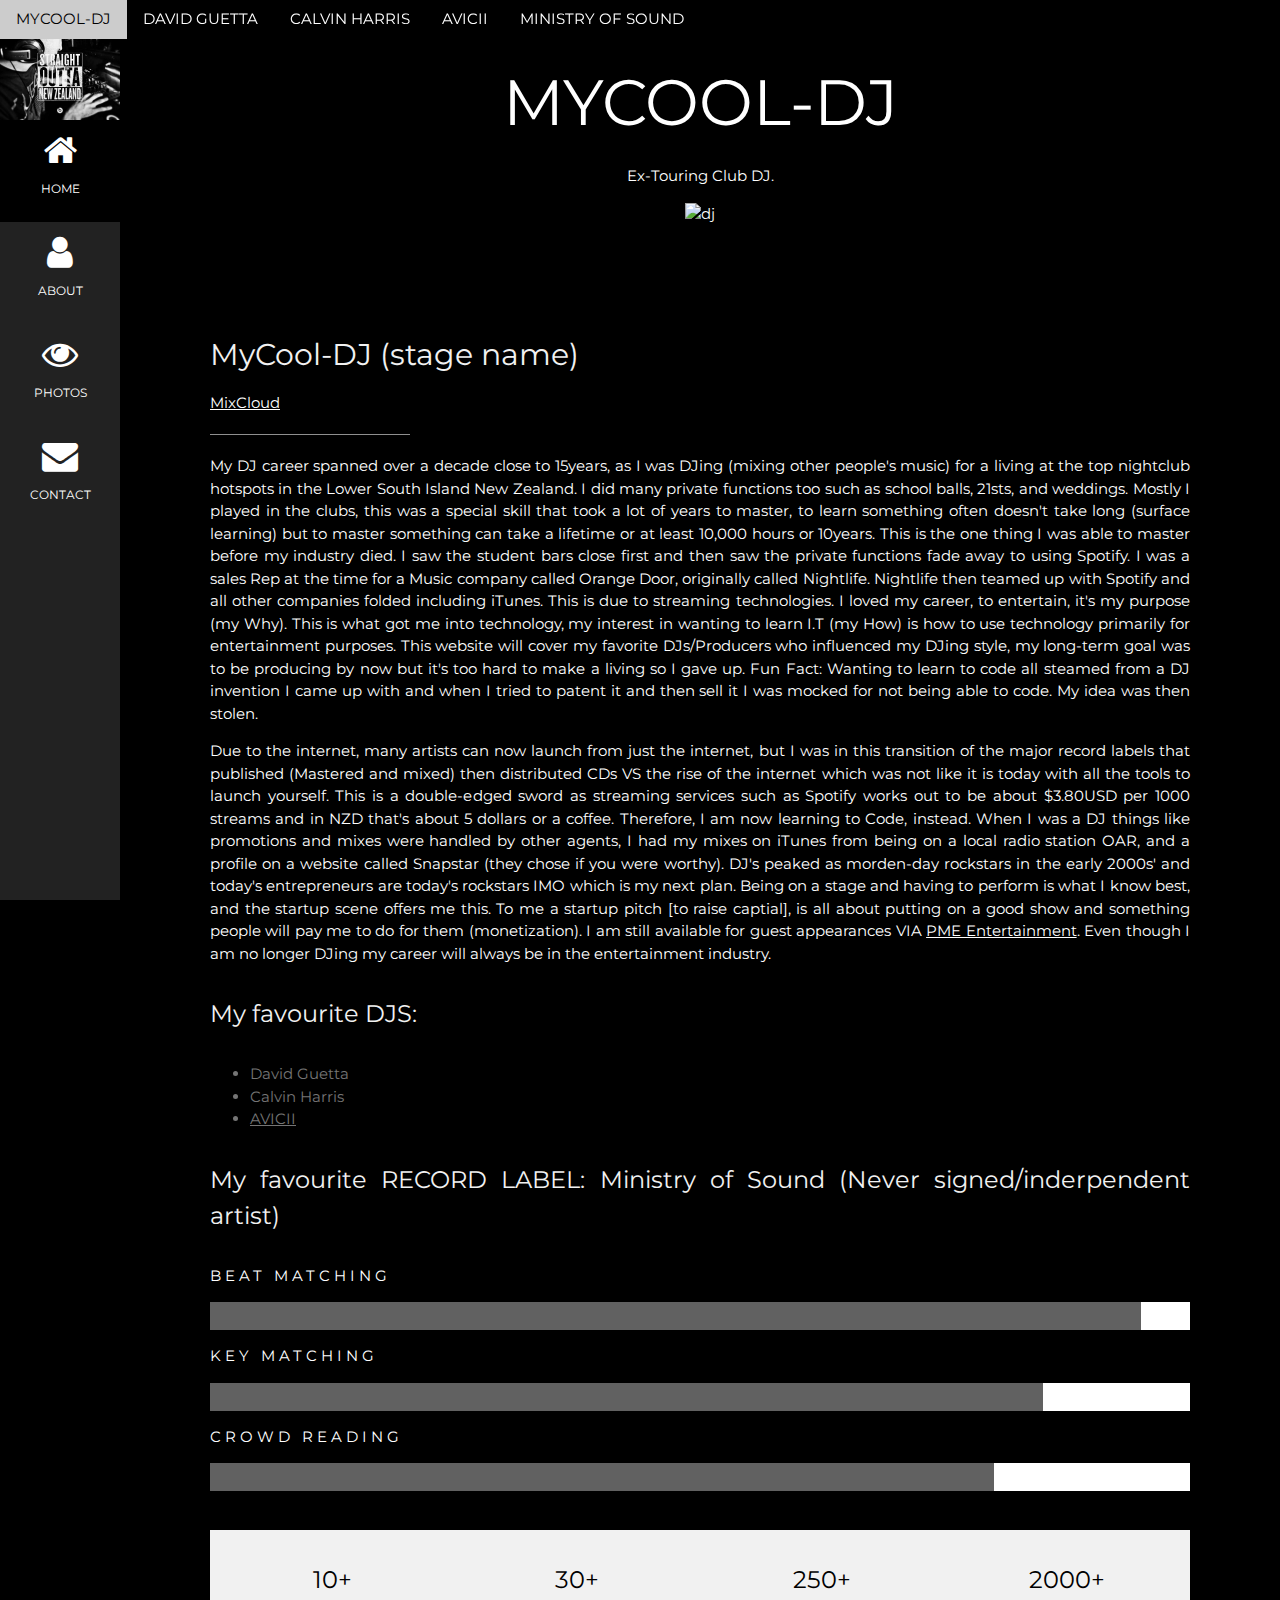
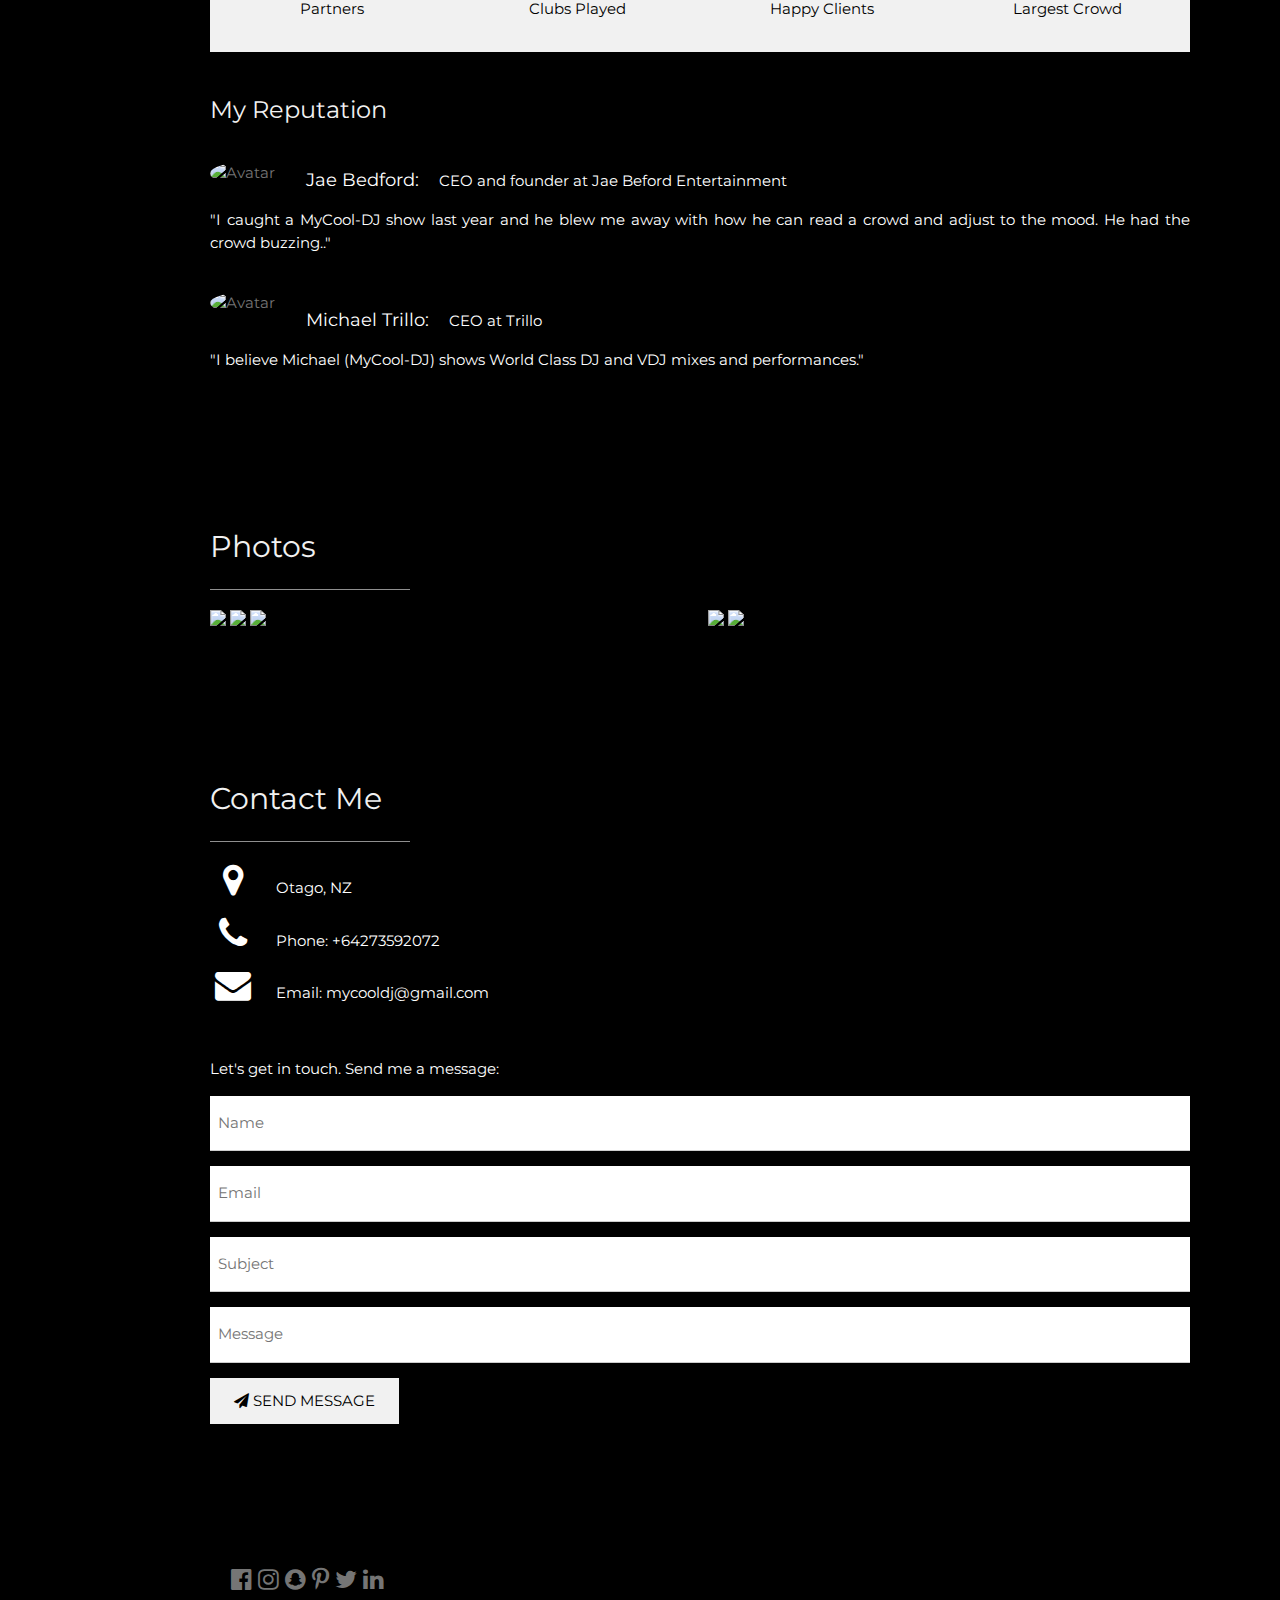
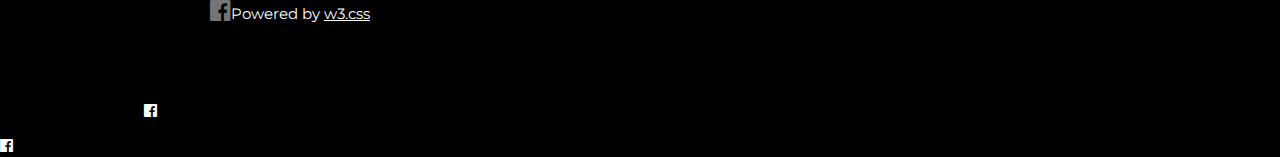
==== index.html @ 980ab2fe "Initial commit" ====
<!DOCTYPE html>
<html>
<title>W3.CSS Template</title>
<meta charset="UTF-8">
<meta name="viewport" content="width=device-width, initial-scale=1">
<link rel="stylesheet" href="https://www.w3schools.com/w3css/4/w3.css">
<link rel="stylesheet" href="https://fonts.googleapis.com/css?family=Montserrat">
<link rel="stylesheet" href="https://cdnjs.cloudflare.com/ajax/libs/font-awesome/4.7.0/css/font-awesome.min.css">
<link rel="stylesheet" href="style.css">

<body class="w3-black">

	<!-- Icon Bar (Sidebar - hidden on small screens) -->
	<nav class="w3-sidebar w3-bar-block w3-small w3-hide-small w3-center">
		<!-- Avatar image in top left corner -->
		<img src="./photos/NZ DJ Promo photo.jpg" style="width:100%">
  <a href="#" class="w3-bar-item w3-button w3-padding-large w3-black">
    <i class="fa fa-home w3-xxlarge"></i>
    <p>HOME</p>
  </a>
  <a href="#about" class="w3-bar-item w3-button w3-padding-large w3-hover-black">
    <i class="fa fa-user w3-xxlarge"></i>
    <p>ABOUT</p>
  </a>
  <a href="#photos" class="w3-bar-item w3-button w3-padding-large w3-hover-black">
    <i class="fa fa-eye w3-xxlarge"></i>
    <p>PHOTOS</p>
  </a>
  <a href="#contact" class="w3-bar-item w3-button w3-padding-large w3-hover-black">
    <i class="fa fa-envelope w3-xxlarge"></i>
    <p>CONTACT</p>
  </a>
</nav>

<!-- Navbar (sit on top) -->
<div class="w3-top">
	<div class="w3-bar" id="myNavbar">
		<a class="w3-bar-item w3-button w3-hover-black w3-hide-medium w3-hide-large w3-right" href="javascript:void(0);" onclick="toggleFunction()"
		 title="Toggle Navigation Menu">
			<i class="fa fa-bars"></i>
    </a>
    <a href="index.html" class="w3-bar-item w3-button">MYCOOL-DJ</a>
    <a href="David Guetta.html" class="w3-bar-item w3-button">DAVID GUETTA</a>
    <a href="Calvin Harris.html" class="w3-bar-item w3-button w3-hide-small"></i>CALVIN HARRIS</a>
    <a href="AVICII.html" class="w3-bar-item w3-button w3-hide-small"></i>AVICII</a>
    <a href="Ministry Of Sound.html" class="w3-bar-item w3-button w3-hide-small"></i>MINISTRY OF SOUND</a>
  </div>

  <!-- Navbar on small screens -->
  <div id="navDemo" class="w3-bar-block w3-white w3-hide w3-hide-large w3-hide-medium">
    <a href="History.html" class="w3-bar-item w3-button" onclick="toggleFunction()">HISTORY</a>
    <a href="Habitat.html" class="w3-bar-item w3-button" onclick="toggleFunction()">HABITAT</a>
    <a href="Magic.html" class="w3-bar-item w3-button">MAGIC</a>
    <a href="#contact" class="w3-bar-item w3-button" onclick="toggleFunction()">CONTACT</a>
  </div>
</div>

<!-- Navbar on small screens (Hidden on medium and large screens) -->
<div class="w3-top w3-hide-large w3-hide-medium" id="myNavbar">
  <div class="w3-bar w3-black w3-opacity w3-hover-opacity-off w3-center w3-small">
    <a href="#" class="w3-bar-item w3-button" style="width:25% !important">HOME</a>
    <a href="#about" class="w3-bar-item w3-button" style="width:25% !important">ABOUT</a>
    <a href="#photos" class="w3-bar-item w3-button" style="width:25% !important">PHOTOS</a>
    <a href="#contact" class="w3-bar-item w3-button" style="width:25% !important">CONTACT</a>
  </div>
</div>

<!-- Page Content -->
<div class="w3-padding-large" id="main">
  <!-- Header/Home -->
  <header class="w3-container w3-padding-32 w3-center w3-black" id="home">
    <h1 class="w3-jumbo"><span class="w3-hide-small"></span>MYCOOL-DJ</h1>
    <p>Ex-Touring Club DJ.</p>
    <img src="DJing @ Ra Bar.jpg" alt="dj" class="w3-image" width="992" height="1108">
  </header>

  <!-- About Section -->
  <div class="w3-content w3-justify w3-text-grey w3-padding-64" id="about">
    <h2 class="w3-text-light-grey">MyCool-DJ (stage name)</h2>
    <p><a href="https://www.mixcloud.com/maxspicers">MixCloud</a></P>
    <hr style="width:200px" class="w3-opacity">
    <p>My DJ career spanned over a decade close to 15years, as I was DJing (mixing other people's music) for a living at the top nightclub hotspots in the Lower South Island New Zealand. I did many private functions too such as school balls, 21sts, and weddings. Mostly I played in the clubs, this was a special skill that took a lot of years to master, to learn something often doesn't take long (surface learning) but to master something can take a lifetime or at least 10,000 hours or 10years. This is the one thing I was able to master before my industry died. I saw the student bars close first and then saw the private functions fade away to using Spotify. I was a sales Rep at the time for a Music company called Orange Door, originally called Nightlife. Nightlife then teamed up with Spotify and all other companies folded including iTunes. This is due to streaming technologies. I loved my career, to entertain, it's my purpose (my Why). This is what got me into technology, my interest in wanting to learn I.T (my How) is how to use technology primarily for entertainment purposes. This website will cover my favorite DJs/Producers who influenced my DJing style, my long-term goal was to be producing by now but it's too hard to make a living so I gave up. Fun Fact: Wanting to learn to code all steamed from a DJ invention I came up with and when I tried to patent it and then sell it I was mocked for not being able to code. My idea was then stolen.</p>
   
    <p>Due to the internet, many artists can now launch from just the internet, but I was in this transition of the major record labels that published (Mastered and mixed) then distributed CDs VS the rise of the internet which was not like it is today with all the tools to launch yourself. This is a double-edged sword as streaming services such as Spotify works out to be about $3.80USD per 1000 streams and in NZD that's about 5 dollars or a coffee. Therefore, I am now learning to Code, instead. When I was a DJ things like promotions and mixes were handled by other agents, I had my mixes on iTunes from being on a local radio station OAR, and a profile on a website called Snapstar (they chose if you were worthy). DJ's peaked as morden-day rockstars in the early 2000s' and today's entrepreneurs are today's rockstars IMO which is my next plan. Being on a stage and having to perform is what I know best, and the startup scene offers me this. To me a startup pitch [to raise captial], is all about putting on a good show and something people will pay me to do for them (monetization). I am still available for guest appearances VIA <a href="https://www.bandsforhire.co.nz/collections/dunedin/products/mycool-dj">PME Entertainment</a>. Even though I am no longer DJing my career will always be in the entertainment industry.</p>
    <h3 class="w3-padding-16 w3-text-light-grey">My favourite DJS:</h3>
    <ul> 
      <li>
      David Guetta
      </li>
      <li>
      Calvin Harris
      </li>
      <li>
      <a href = "AVICII.html">AVICII</a>
      </li>
    </ul>
     <h3 class="w3-padding-16 w3-text-light-grey">My favourite RECORD LABEL: Ministry of Sound (Never signed/inderpendent artist)</h3>
    <p class="w3-wide">BEAT MATCHING</p>
    <div class="w3-white">
      <div class="w3-dark-grey" style="height:28px;width:95%"></div>
    </div>
    <p class="w3-wide">KEY MATCHING</p>
    <div class="w3-white">
      <div class="w3-dark-grey" style="height:28px;width:85%"></div>
    </div>
    <p class="w3-wide">CROWD READING</p>
    <div class="w3-white">
      <div class="w3-dark-grey" style="height:28px;width:80%"></div>
    </div><br>
    
    <div class="w3-row w3-center w3-padding-16 w3-section w3-light-grey">
      <div class="w3-quarter w3-section">
        <span class="w3-xlarge">10+</span><br>
        Partners
      </div>
      <div class="w3-quarter w3-section">
        <span class="w3-xlarge">30+</span><br>
        Clubs Played
      </div>
      <div class="w3-quarter w3-section">
        <span class="w3-xlarge">250+</span><br>
        Happy Clients
      </div>
      <div class="w3-quarter w3-section">
        <span class="w3-xlarge">2000+</span><br>
        Largest Crowd
      </div>
    </div>
    
    <!-- Testimonials -->
    <h3 class="w3-padding-24 w3-text-light-grey">My Reputation</h3>  
    <img src="/w3images/bandmember.jpg" alt="Avatar" class="w3-left w3-circle w3-margin-right" style="width:80px">
    <p><span class="w3-large w3-margin-right">Jae Bedford:</span> CEO and founder at Jae Beford Entertainment</p>
    <p>"I caught a MyCool-DJ show last year and he blew me away with how he can read a crowd and adjust to the mood.  He had the crowd buzzing.."</p><br>
    
    <img src="/w3images/avatar_g2.jpg" alt="Avatar" class="w3-left w3-circle w3-margin-right" style="width:80px">
    <p><span class="w3-large w3-margin-right">Michael Trillo:</span> CEO at Trillo</p>
    <p>"I believe Michael (MyCool-DJ) shows World Class DJ and VDJ mixes and performances."</p>
  <!-- End About Section -->
  </div>
  
  <!-- Portfolio Section -->
  <div class="w3-padding-64 w3-content" id="photos">
    <h2 class="w3-text-light-grey">Photos</h2>
    <hr style="width:200px" class="w3-opacity">

    <!-- Grid for photos -->
    <div class="w3-row-padding" style="margin:0 -16px">
      <div class="w3-half">
        <img src="DJing @ a RAVE.jpg" style="width:100%">
        <img src="DJing in QTWN.jpg" style="width:100%">
        <img src="Me and the other Famous NZ DJs.jpg" style="width:100%">
      </div>

      <div class="w3-half">
        <img src="Nightclub @DJING.jpg" style="width:100%">
        <img src="NZ DJ Promo photo.jpg" style="width:100%">
      </div>
    <!-- End photo grid -->
    </div>
  <!-- End Portfolio Section -->
  </div>

  <!-- Contact Section -->
  <div class="w3-padding-64 w3-content w3-text-grey" id="contact">
    <h2 class="w3-text-light-grey">Contact Me</h2>
    <hr style="width:200px" class="w3-opacity">

    <div class="w3-section">
      <p><i class="fa fa-map-marker fa-fw w3-text-white w3-xxlarge w3-margin-right"></i> Otago, NZ</p>
      <p><i class="fa fa-phone fa-fw w3-text-white w3-xxlarge w3-margin-right"></i> Phone: +64273592072</p>
      <p><i class="fa fa-envelope fa-fw w3-text-white w3-xxlarge w3-margin-right"> </i> Email: mycooldj@gmail.com</p>
    </div><br>
    <p>Let's get in touch. Send me a message:</p>

    <form action="/action_page.php" target="_blank">
      <p><input class="w3-input w3-padding-16" type="text" placeholder="Name" required name="Name"></p>
      <p><input class="w3-input w3-padding-16" type="text" placeholder="Email" required name="Email"></p>
      <p><input class="w3-input w3-padding-16" type="text" placeholder="Subject" required name="Subject"></p>
      <p><input class="w3-input w3-padding-16" type="text" placeholder="Message" required name="Message"></p>
      <p>
        <button class="w3-button w3-light-grey w3-padding-large" type="submit">
          <i class="fa fa-paper-plane"></i> SEND MESSAGE
        </button>
      </p>
    </form>
  <!-- End Contact Section -->
  </div>
  
    <!-- Footer -->
  <footer class="w3-content w3-padding-64 w3-text-grey w3-xlarge">
    <a href="https://www.facebook.com/mycooldj"><i class="fa fa-facebook-official w3-hover-opacity"</i></a>
    <i class="fa fa-instagram w3-hover-opacity"></i>
    <i class="fa fa-snapchat w3-hover-opacity"></i>
    <i class="fa fa-pinterest-p w3-hover-opacity"></i>
    <i class="fa fa-twitter w3-hover-opacity"></i>
    <i class="fa fa-linkedin w3-hover-opacity"></i>
    <p class="w3-medium">Powered by <a href="https://www.w3schools.com/w3css/default.asp" target="_blank" class="w3-hover-text-green">w3.css</a></p>
  <!-- End footer -->
  </footer>

<!-- END PAGE CONTENT -->
</div>
    <script src="script.js"></script>
  </body>
</html>
---- style.css ----
body,
	h1,
	h2,
	h3,
	h4,
	h5,
	h6,
  p {
		font-family: "Montserrat", sans-serif;
    color: white;
	}

	.w3-row-padding img {
		margin-bottom: 12px
	}

	/* Set the width of the sidebar to 120px */
	.w3-sidebar {
		width: 120px;
		background: #222;
	}

	/* Add a left margin to the "page content" that matches the width of the sidebar (120px) */
	#main {
		margin-left: 120px
	}

	/* Remove margins from "page content" on small screens */
	@media only screen and (max-width: 600px) {
		#main {
			margin-left: 0
		}
	}
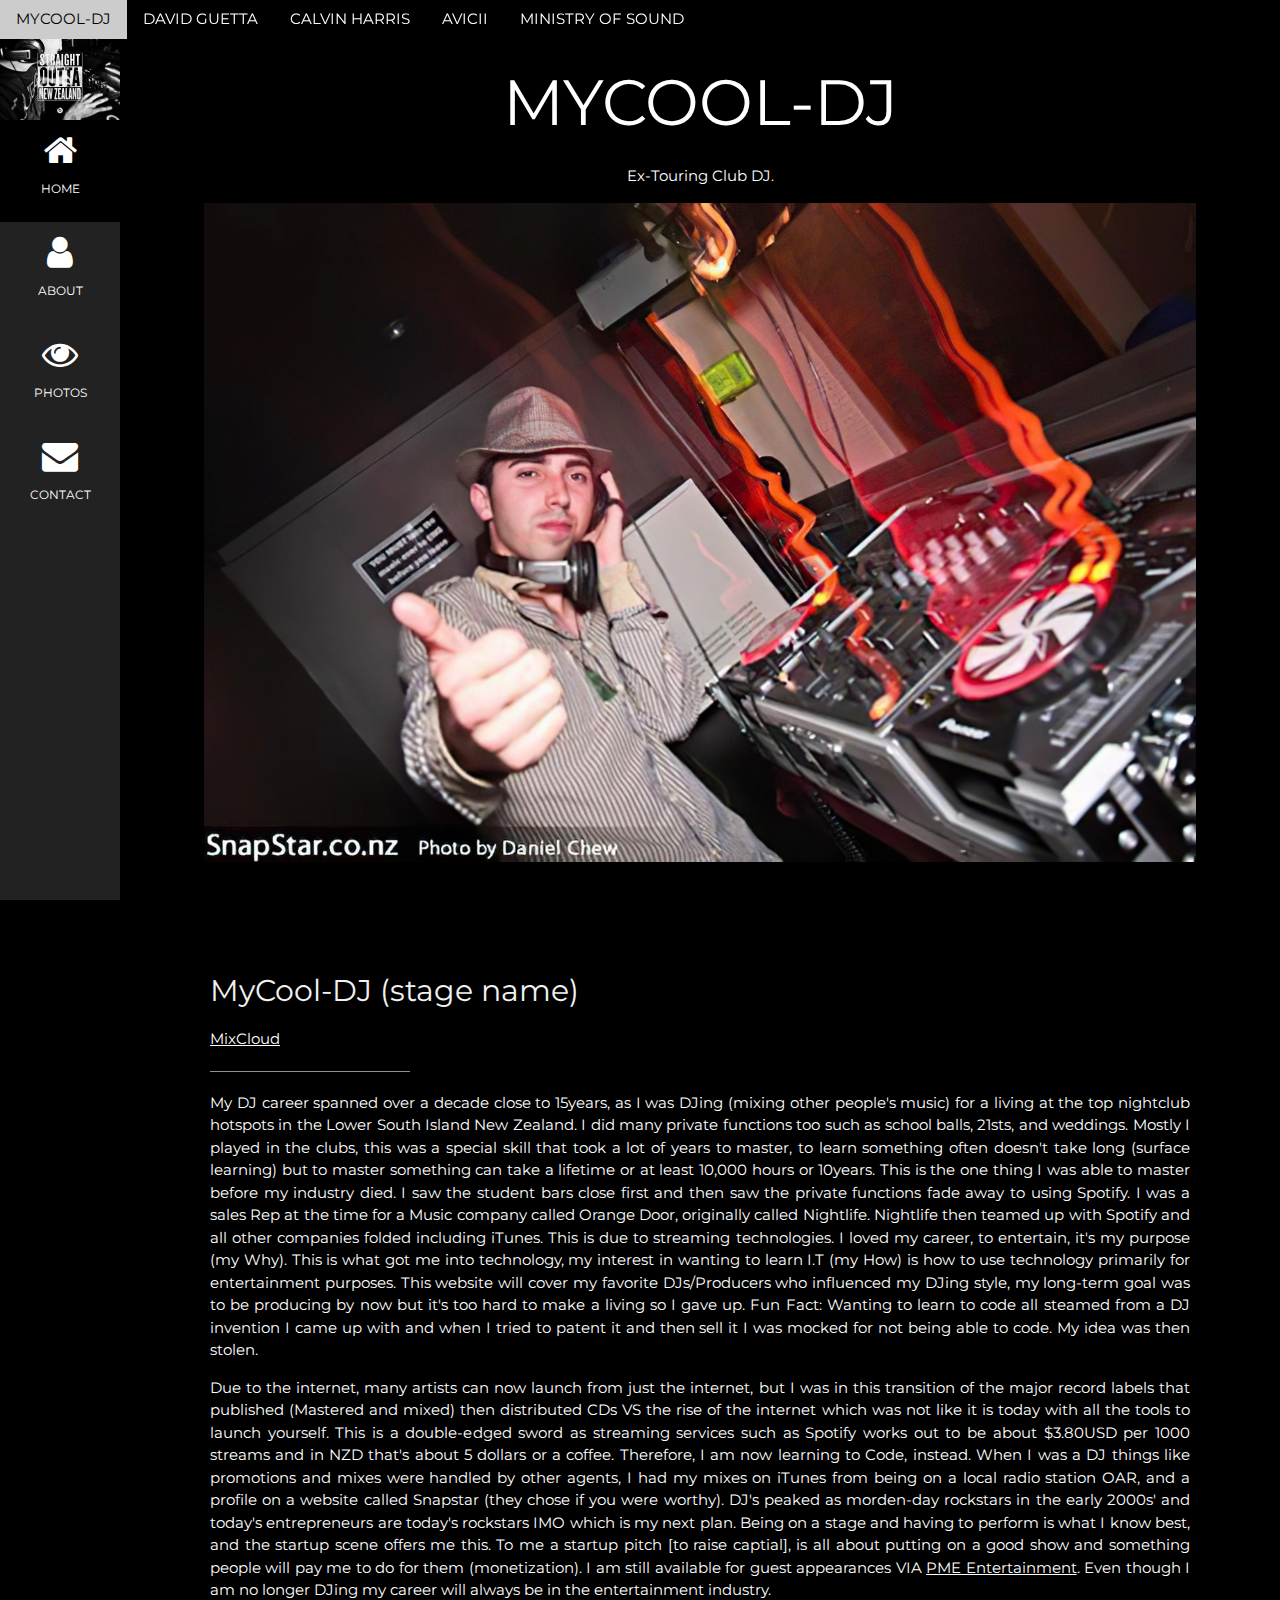
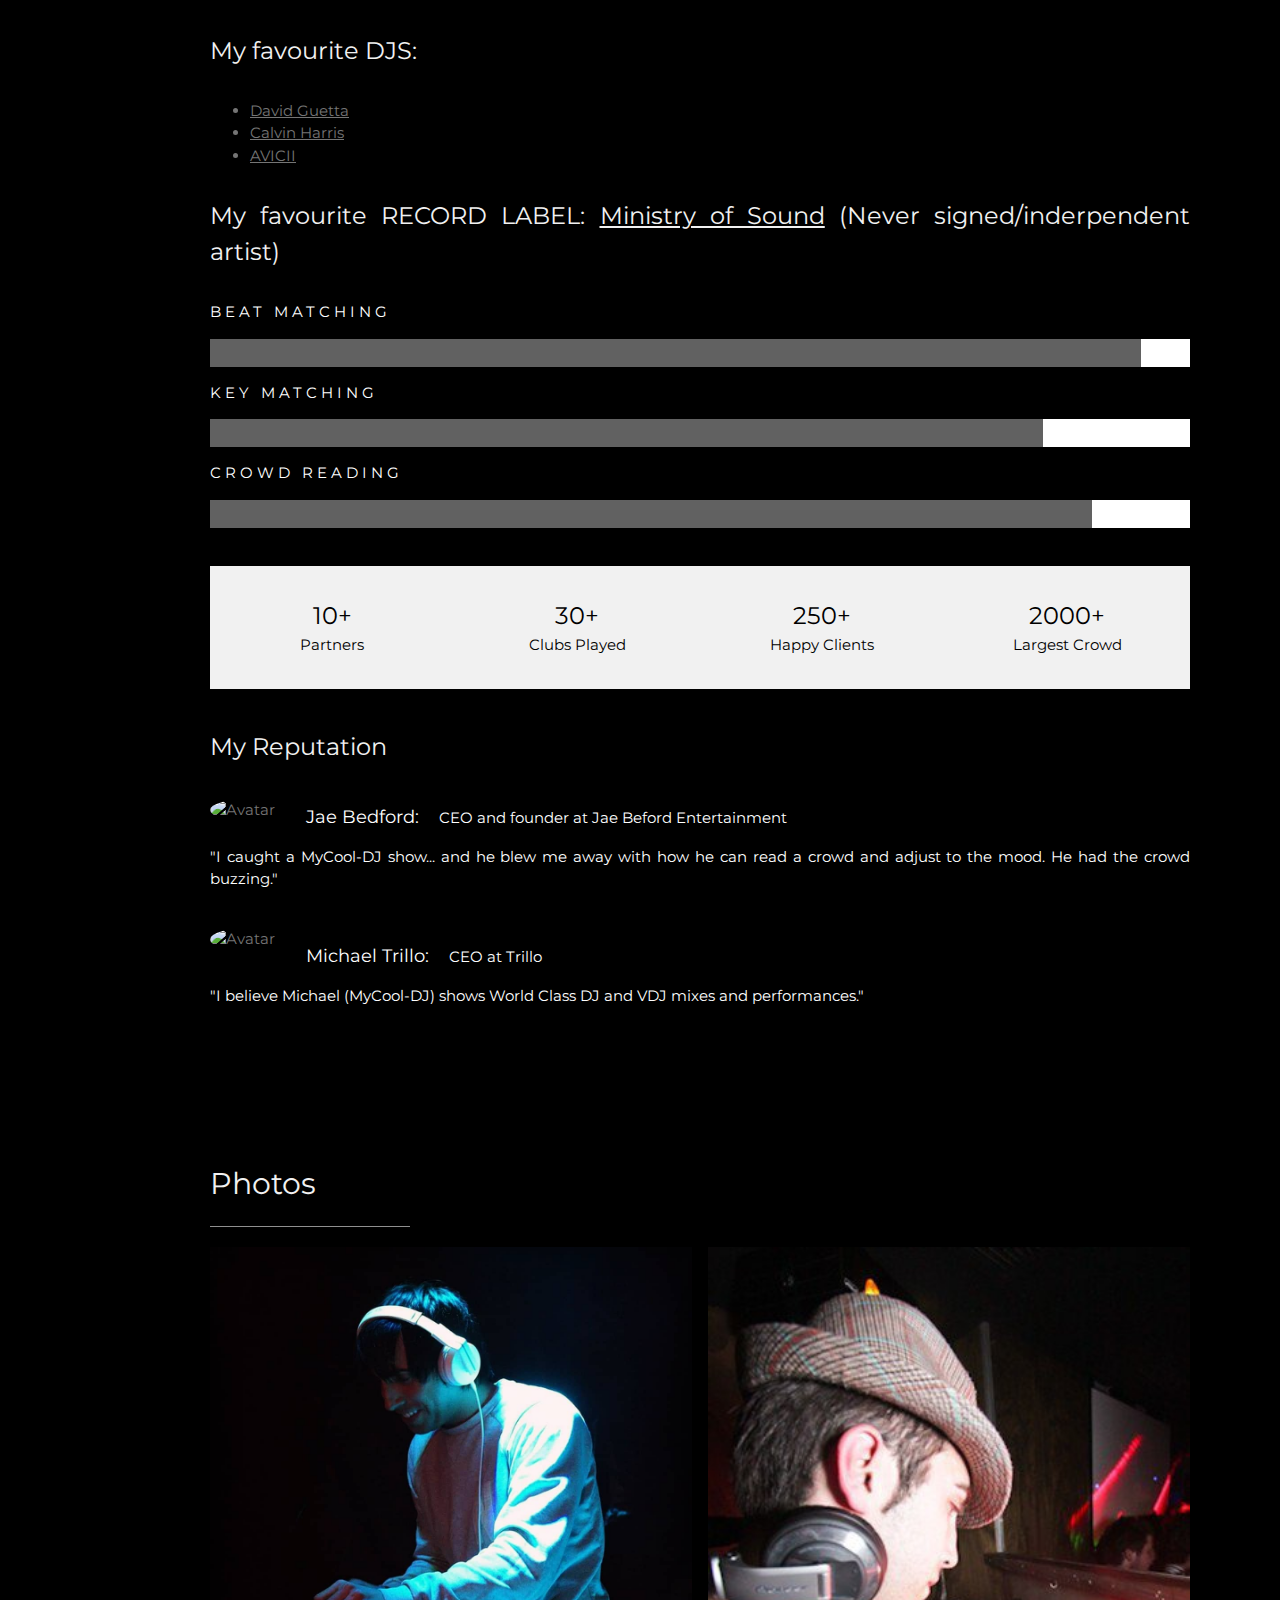
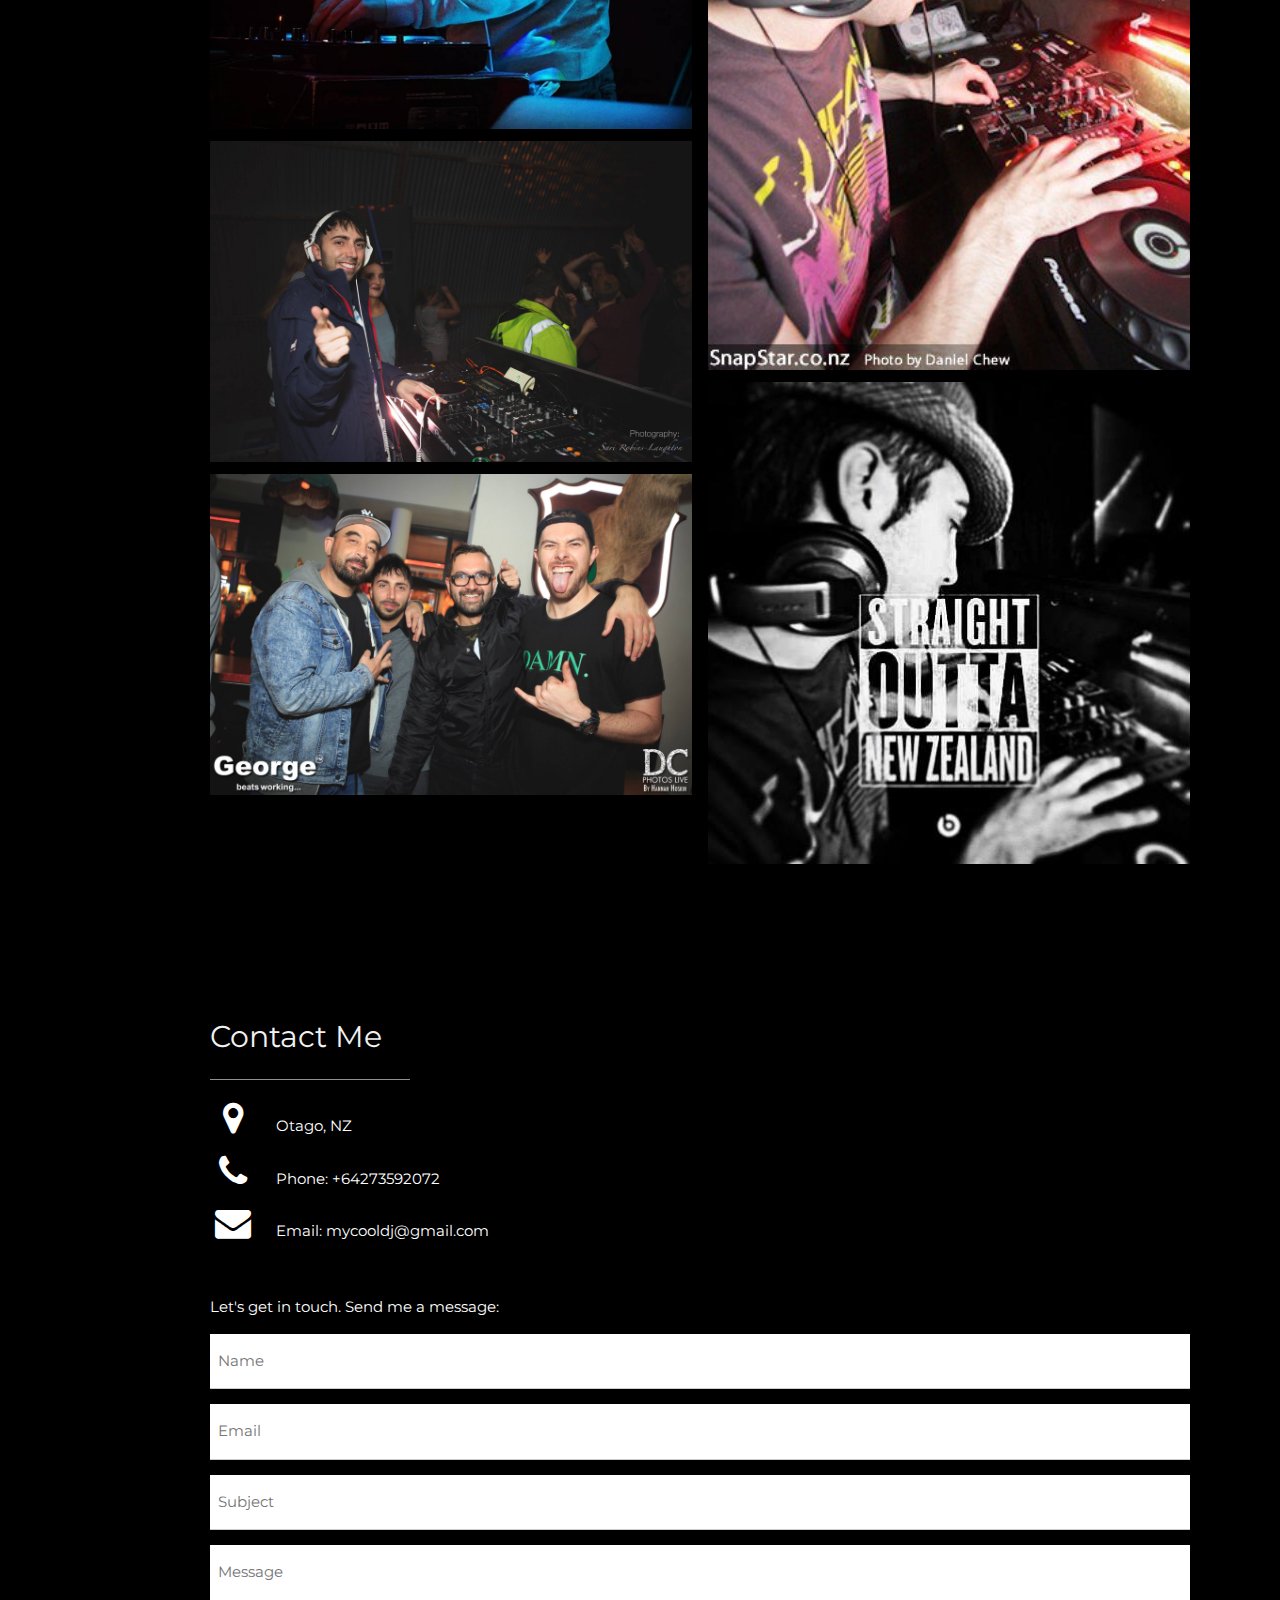
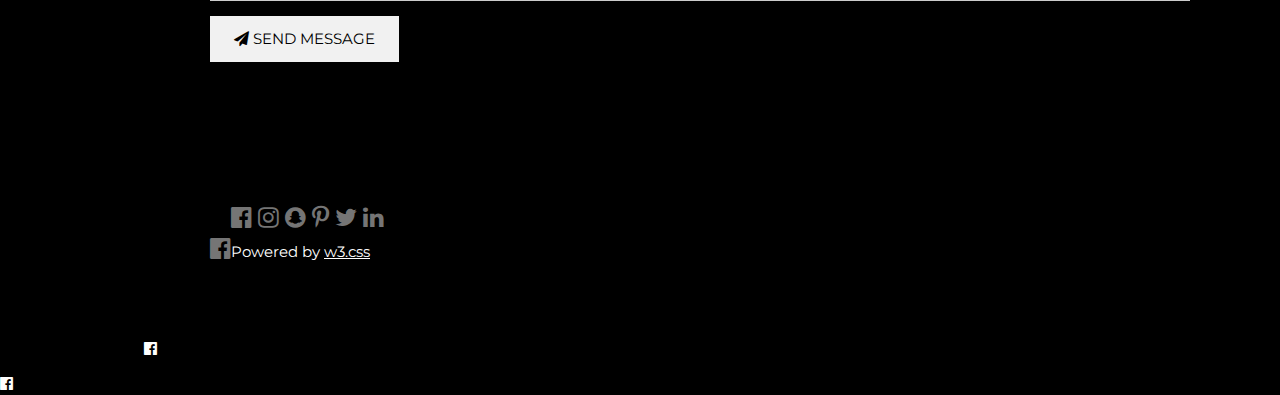
==== commit 1af52919: "added website link for MOS" ====
--- a/index.html
+++ b/index.html
@@ -13,7 +13,7 @@
 	<!-- Icon Bar (Sidebar - hidden on small screens) -->
 	<nav class="w3-sidebar w3-bar-block w3-small w3-hide-small w3-center">
 		<!-- Avatar image in top left corner -->
-		<img src="./photos/NZ DJ Promo photo.jpg" style="width:100%">
+		<img src="/photos/NZ DJ Promo photo.jpg" style="width:100%">
   <a href="#" class="w3-bar-item w3-button w3-padding-large w3-black">
     <i class="fa fa-home w3-xxlarge"></i>
     <p>HOME</p>
@@ -71,7 +71,7 @@
   <header class="w3-container w3-padding-32 w3-center w3-black" id="home">
     <h1 class="w3-jumbo"><span class="w3-hide-small"></span>MYCOOL-DJ</h1>
     <p>Ex-Touring Club DJ.</p>
-    <img src="DJing @ Ra Bar.jpg" alt="dj" class="w3-image" width="992" height="1108">
+    <img src="/photos/DJing @ Ra Bar.jpg" alt="dj" class="w3-image" width="992" height="1108">
   </header>
 
   <!-- About Section -->
@@ -85,16 +85,16 @@
     <h3 class="w3-padding-16 w3-text-light-grey">My favourite DJS:</h3>
     <ul> 
       <li>
-      David Guetta
+      <a href="David Guetta.html">David Guetta</a>
       </li>
       <li>
-      Calvin Harris
+      <a href="Calvin Harris.html">Calvin Harris</a>
       </li>
       <li>
       <a href = "AVICII.html">AVICII</a>
       </li>
     </ul>
-     <h3 class="w3-padding-16 w3-text-light-grey">My favourite RECORD LABEL: Ministry of Sound (Never signed/inderpendent artist)</h3>
+     <h3 class="w3-padding-16 w3-text-light-grey">My favourite RECORD LABEL: <a href="Ministry Of Sound. html">Ministry of Sound</a> (Never signed/inderpendent artist)</h3>
     <p class="w3-wide">BEAT MATCHING</p>
     <div class="w3-white">
       <div class="w3-dark-grey" style="height:28px;width:95%"></div>
@@ -105,7 +105,7 @@
     </div>
     <p class="w3-wide">CROWD READING</p>
     <div class="w3-white">
-      <div class="w3-dark-grey" style="height:28px;width:80%"></div>
+      <div class="w3-dark-grey" style="height:28px;width:90%"></div>
     </div><br>
     
     <div class="w3-row w3-center w3-padding-16 w3-section w3-light-grey">
@@ -129,11 +129,11 @@
     
     <!-- Testimonials -->
     <h3 class="w3-padding-24 w3-text-light-grey">My Reputation</h3>  
-    <img src="/w3images/bandmember.jpg" alt="Avatar" class="w3-left w3-circle w3-margin-right" style="width:80px">
+    <img src="/photos/.jpg" alt="Avatar" class="w3-left w3-circle w3-margin-right" style="width:80px">
     <p><span class="w3-large w3-margin-right">Jae Bedford:</span> CEO and founder at Jae Beford Entertainment</p>
-    <p>"I caught a MyCool-DJ show last year and he blew me away with how he can read a crowd and adjust to the mood.  He had the crowd buzzing.."</p><br>
+    <p>"I caught a MyCool-DJ show... and he blew me away with how he can read a crowd and adjust to the mood.  He had the crowd buzzing."</p><br>
     
-    <img src="/w3images/avatar_g2.jpg" alt="Avatar" class="w3-left w3-circle w3-margin-right" style="width:80px">
+    <img src="/photos/.jpg" alt="Avatar" class="w3-left w3-circle w3-margin-right" style="width:80px">
     <p><span class="w3-large w3-margin-right">Michael Trillo:</span> CEO at Trillo</p>
     <p>"I believe Michael (MyCool-DJ) shows World Class DJ and VDJ mixes and performances."</p>
   <!-- End About Section -->
@@ -147,14 +147,14 @@
     <!-- Grid for photos -->
     <div class="w3-row-padding" style="margin:0 -16px">
       <div class="w3-half">
-        <img src="DJing @ a RAVE.jpg" style="width:100%">
-        <img src="DJing in QTWN.jpg" style="width:100%">
-        <img src="Me and the other Famous NZ DJs.jpg" style="width:100%">
+        <img src="/photos/DJing @ a RAVE.jpg" style="width:100%">
+        <img src="/photos/DJing in QTWN.jpg" style="width:100%">
+        <img src="/photos/Me and the other Famous NZ DJs.jpg" style="width:100%">
       </div>
 
       <div class="w3-half">
-        <img src="Nightclub @DJING.jpg" style="width:100%">
-        <img src="NZ DJ Promo photo.jpg" style="width:100%">
+        <img src="/photos/Nightclub @DJING.jpg" style="width:100%">
+        <img src="/photos/NZ DJ Promo photo.jpg" style="width:100%">
       </div>
     <!-- End photo grid -->
     </div>
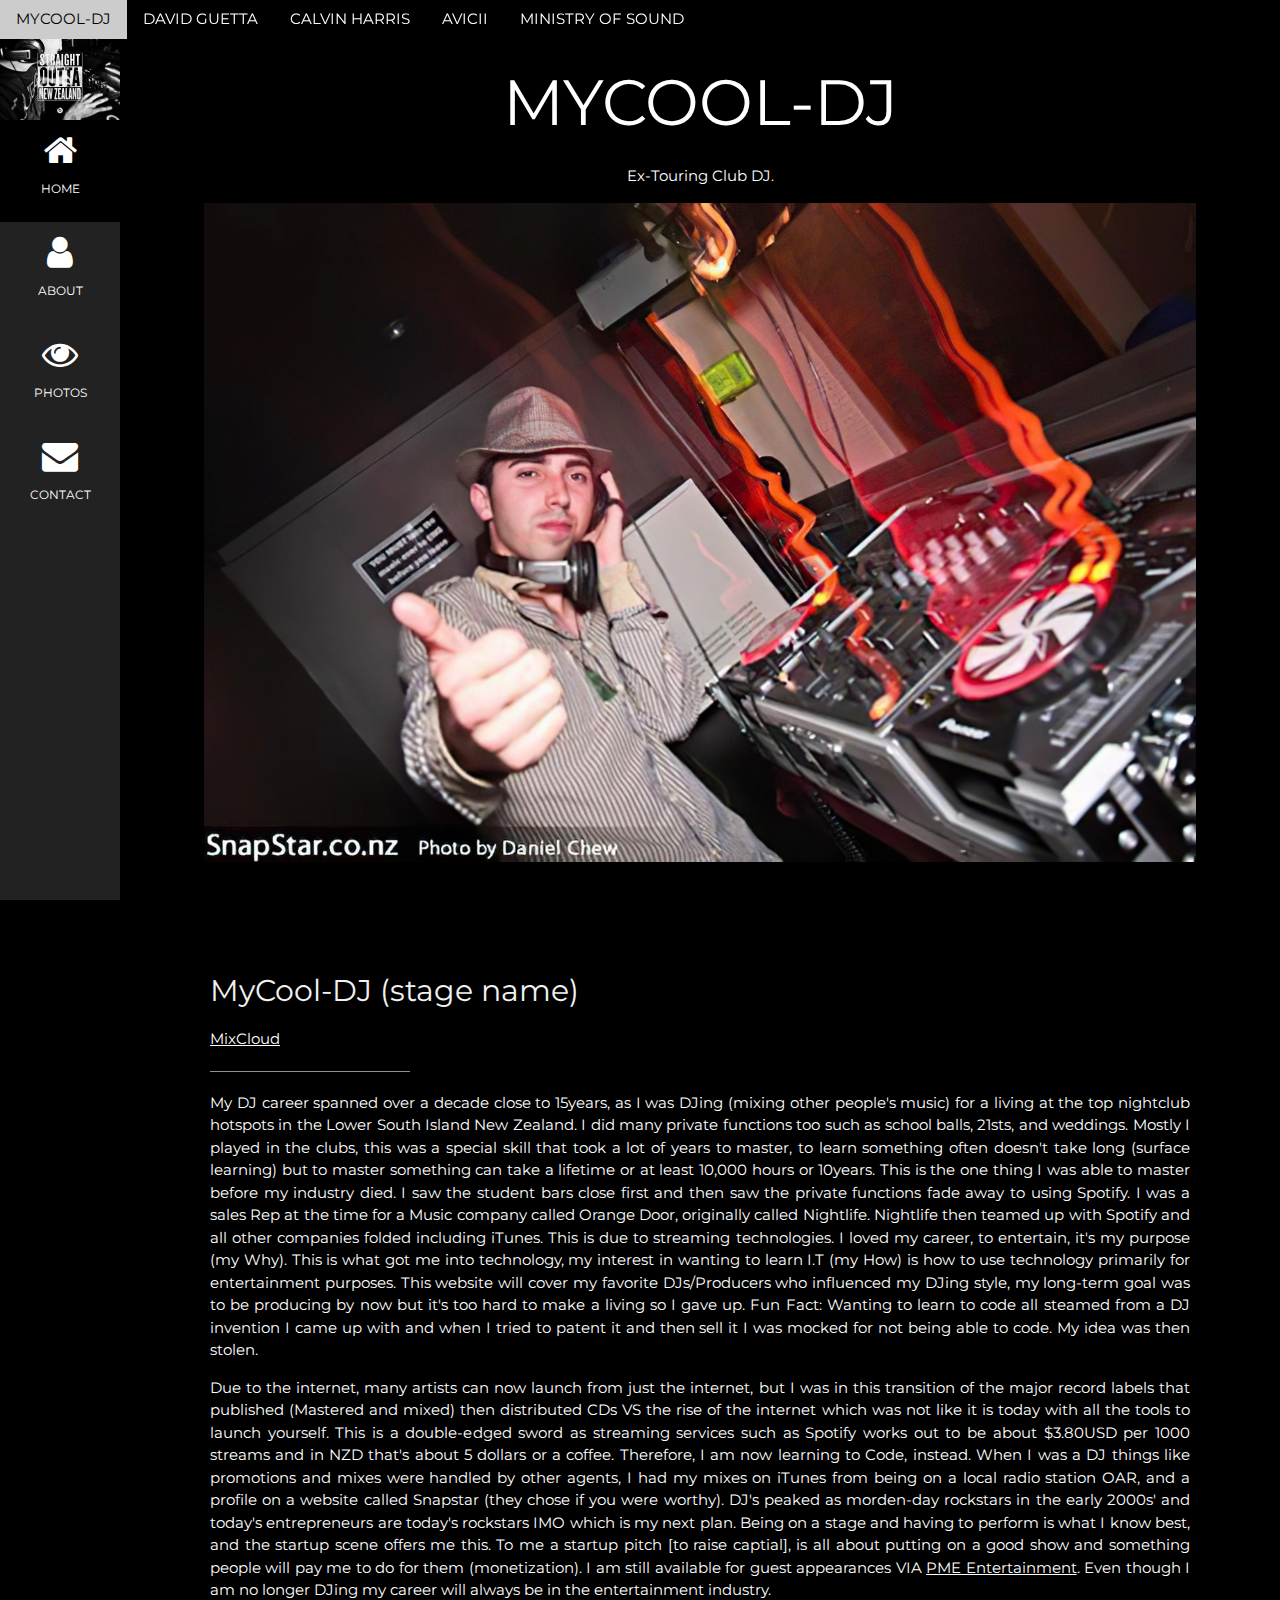
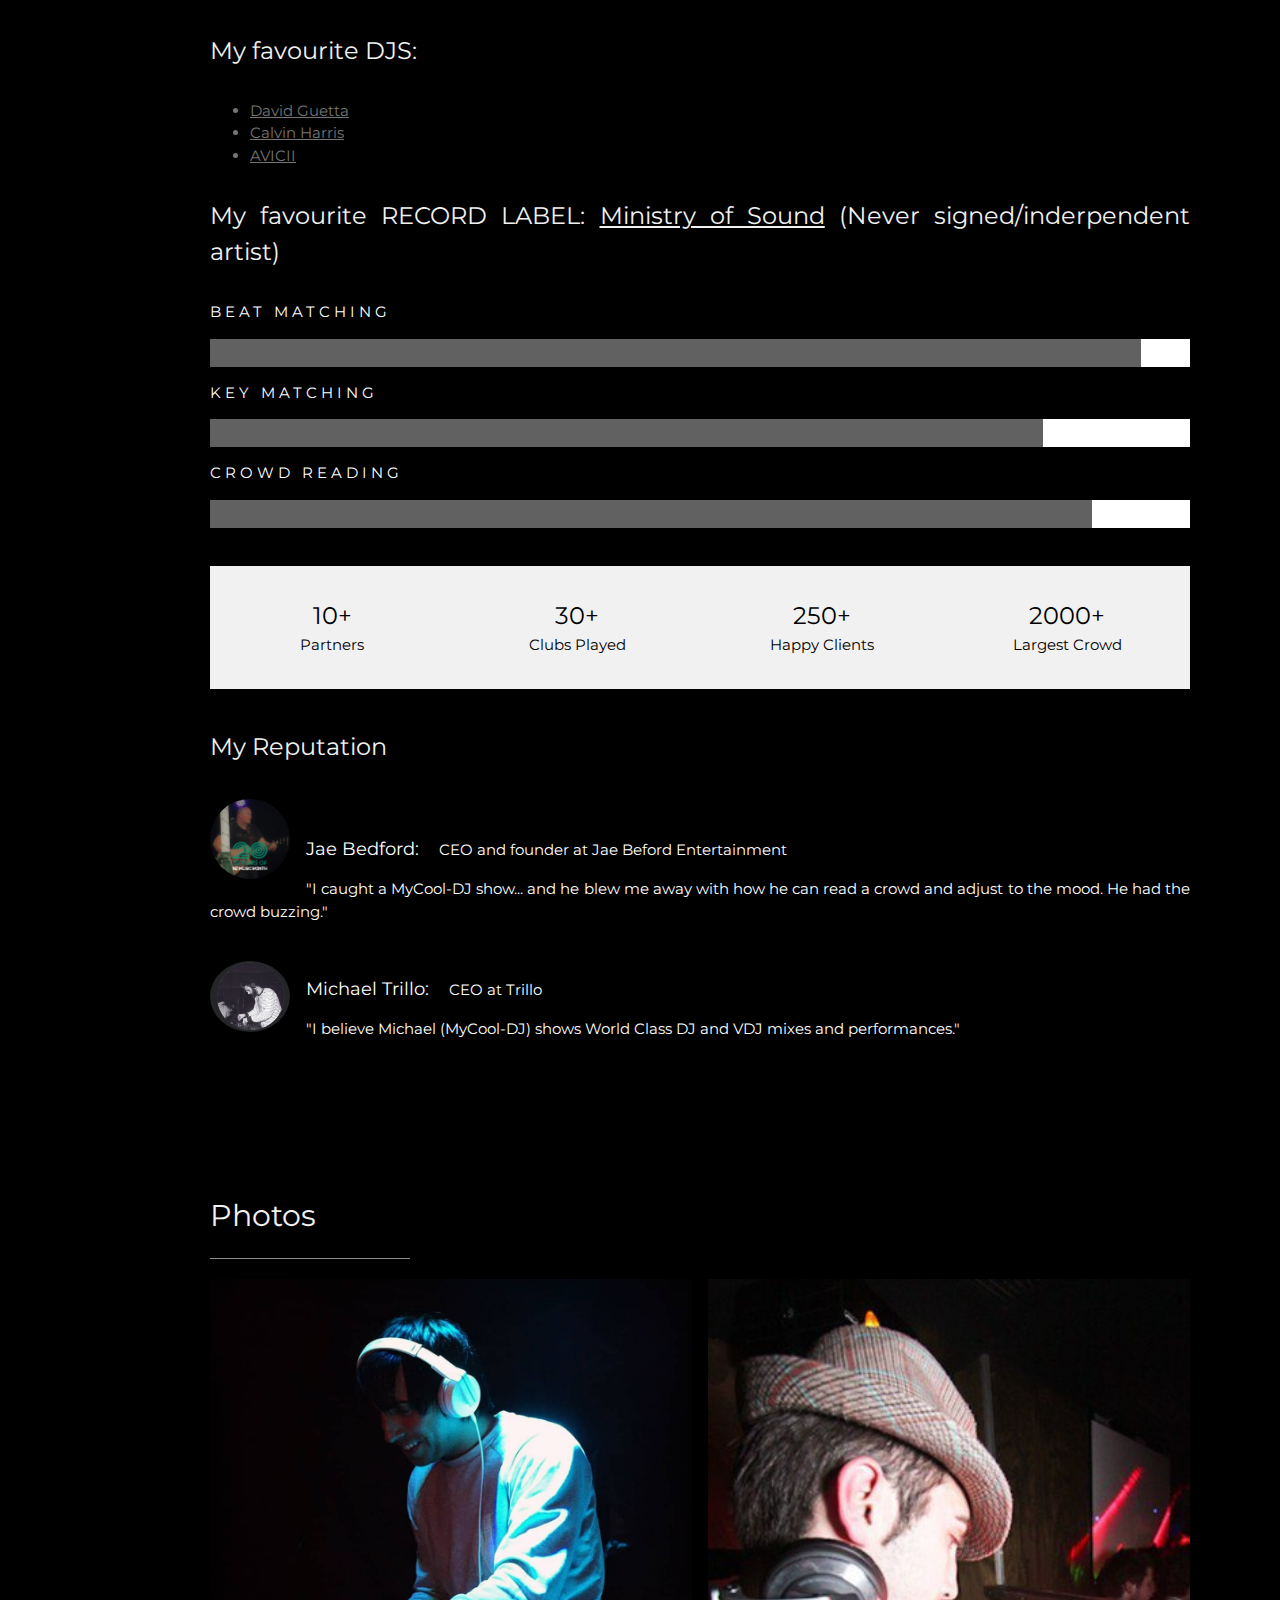
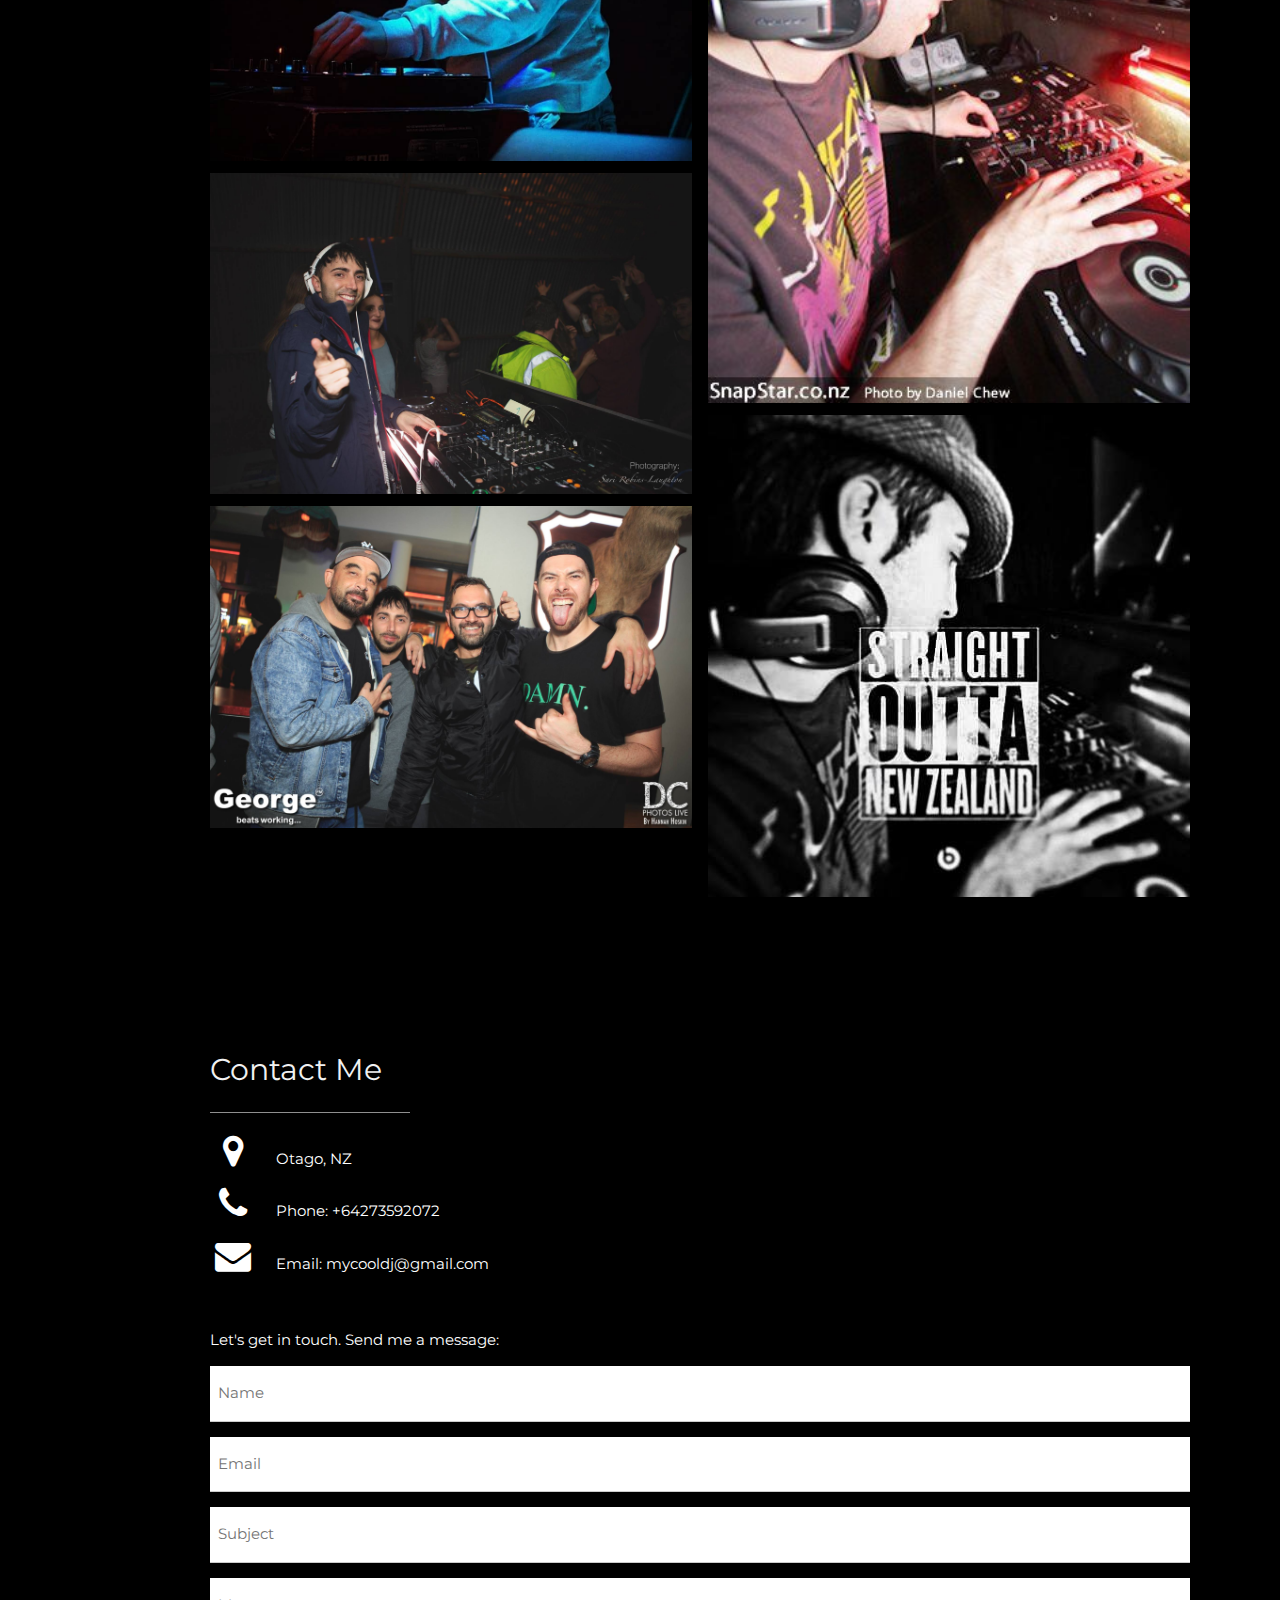
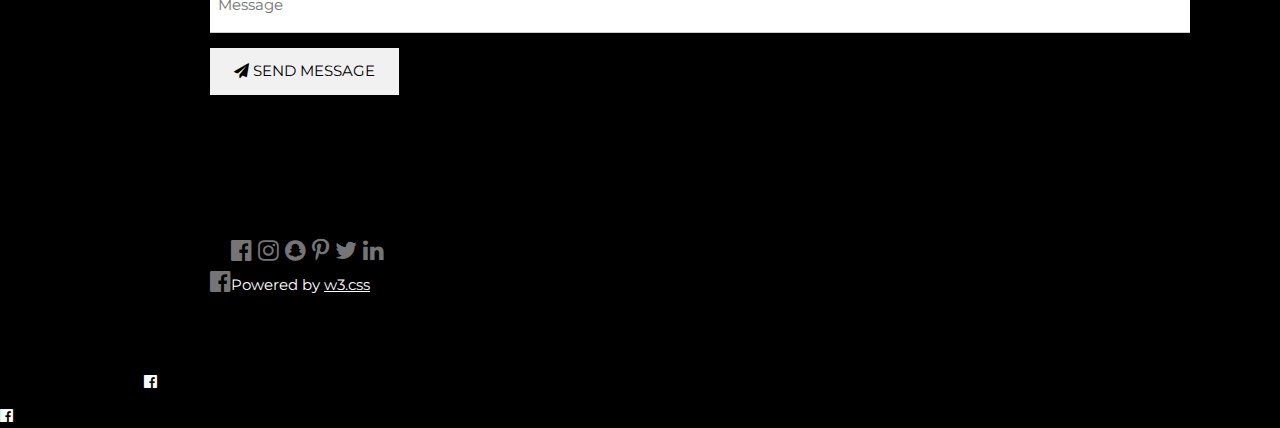
==== commit 9edf7802: "editing content" ====
--- a/index.html
+++ b/index.html
@@ -33,6 +33,7 @@
 </nav>
 
 <!-- Navbar (sit on top) -->
+<nav>
 <div class="w3-top">
 	<div class="w3-bar" id="myNavbar">
 		<a class="w3-bar-item w3-button w3-hover-black w3-hide-medium w3-hide-large w3-right" href="javascript:void(0);" onclick="toggleFunction()"
@@ -45,6 +46,7 @@
     <a href="AVICII.html" class="w3-bar-item w3-button w3-hide-small"></i>AVICII</a>
     <a href="Ministry Of Sound.html" class="w3-bar-item w3-button w3-hide-small"></i>MINISTRY OF SOUND</a>
   </div>
+  </nav>
 
   <!-- Navbar on small screens -->
   <div id="navDemo" class="w3-bar-block w3-white w3-hide w3-hide-large w3-hide-medium">
@@ -128,12 +130,12 @@
     </div>
     
     <!-- Testimonials -->
-    <h3 class="w3-padding-24 w3-text-light-grey">My Reputation</h3>  
-    <img src="/photos/.jpg" alt="Avatar" class="w3-left w3-circle w3-margin-right" style="width:80px">
+    <h3 class="w3-padding-24 w3-text-light-grey">My Reputation</h3>  <img>
+    <img src="/photos/Jae Bedford.jpg" alt="Avatar" class="w3-left w3-circle w3-margin-right" style="width:80px">
     <p><span class="w3-large w3-margin-right">Jae Bedford:</span> CEO and founder at Jae Beford Entertainment</p>
     <p>"I caught a MyCool-DJ show... and he blew me away with how he can read a crowd and adjust to the mood.  He had the crowd buzzing."</p><br>
     
-    <img src="/photos/.jpg" alt="Avatar" class="w3-left w3-circle w3-margin-right" style="width:80px">
+    <img src="/photos/Trillo-DJ.jpg" alt="Avatar" class="w3-left w3-circle w3-margin-right" style="width:80px">
     <p><span class="w3-large w3-margin-right">Michael Trillo:</span> CEO at Trillo</p>
     <p>"I believe Michael (MyCool-DJ) shows World Class DJ and VDJ mixes and performances."</p>
   <!-- End About Section -->
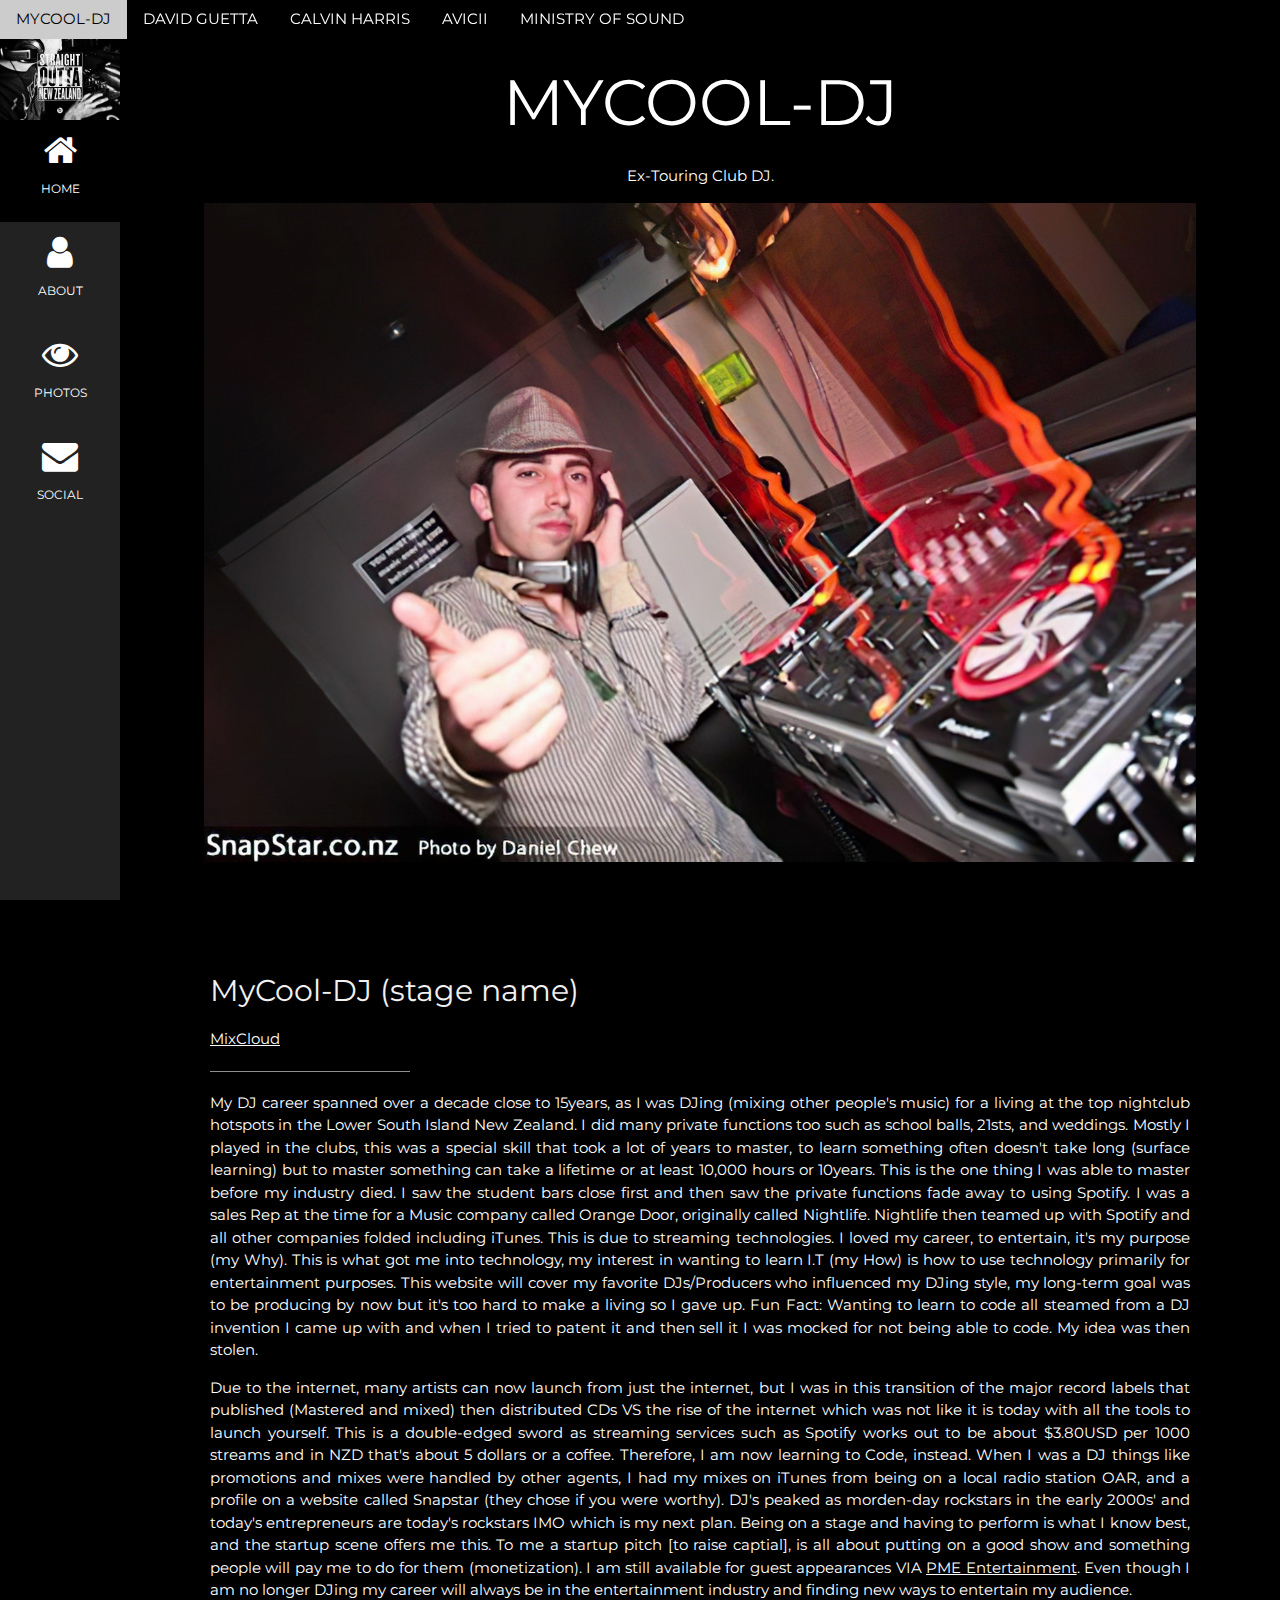
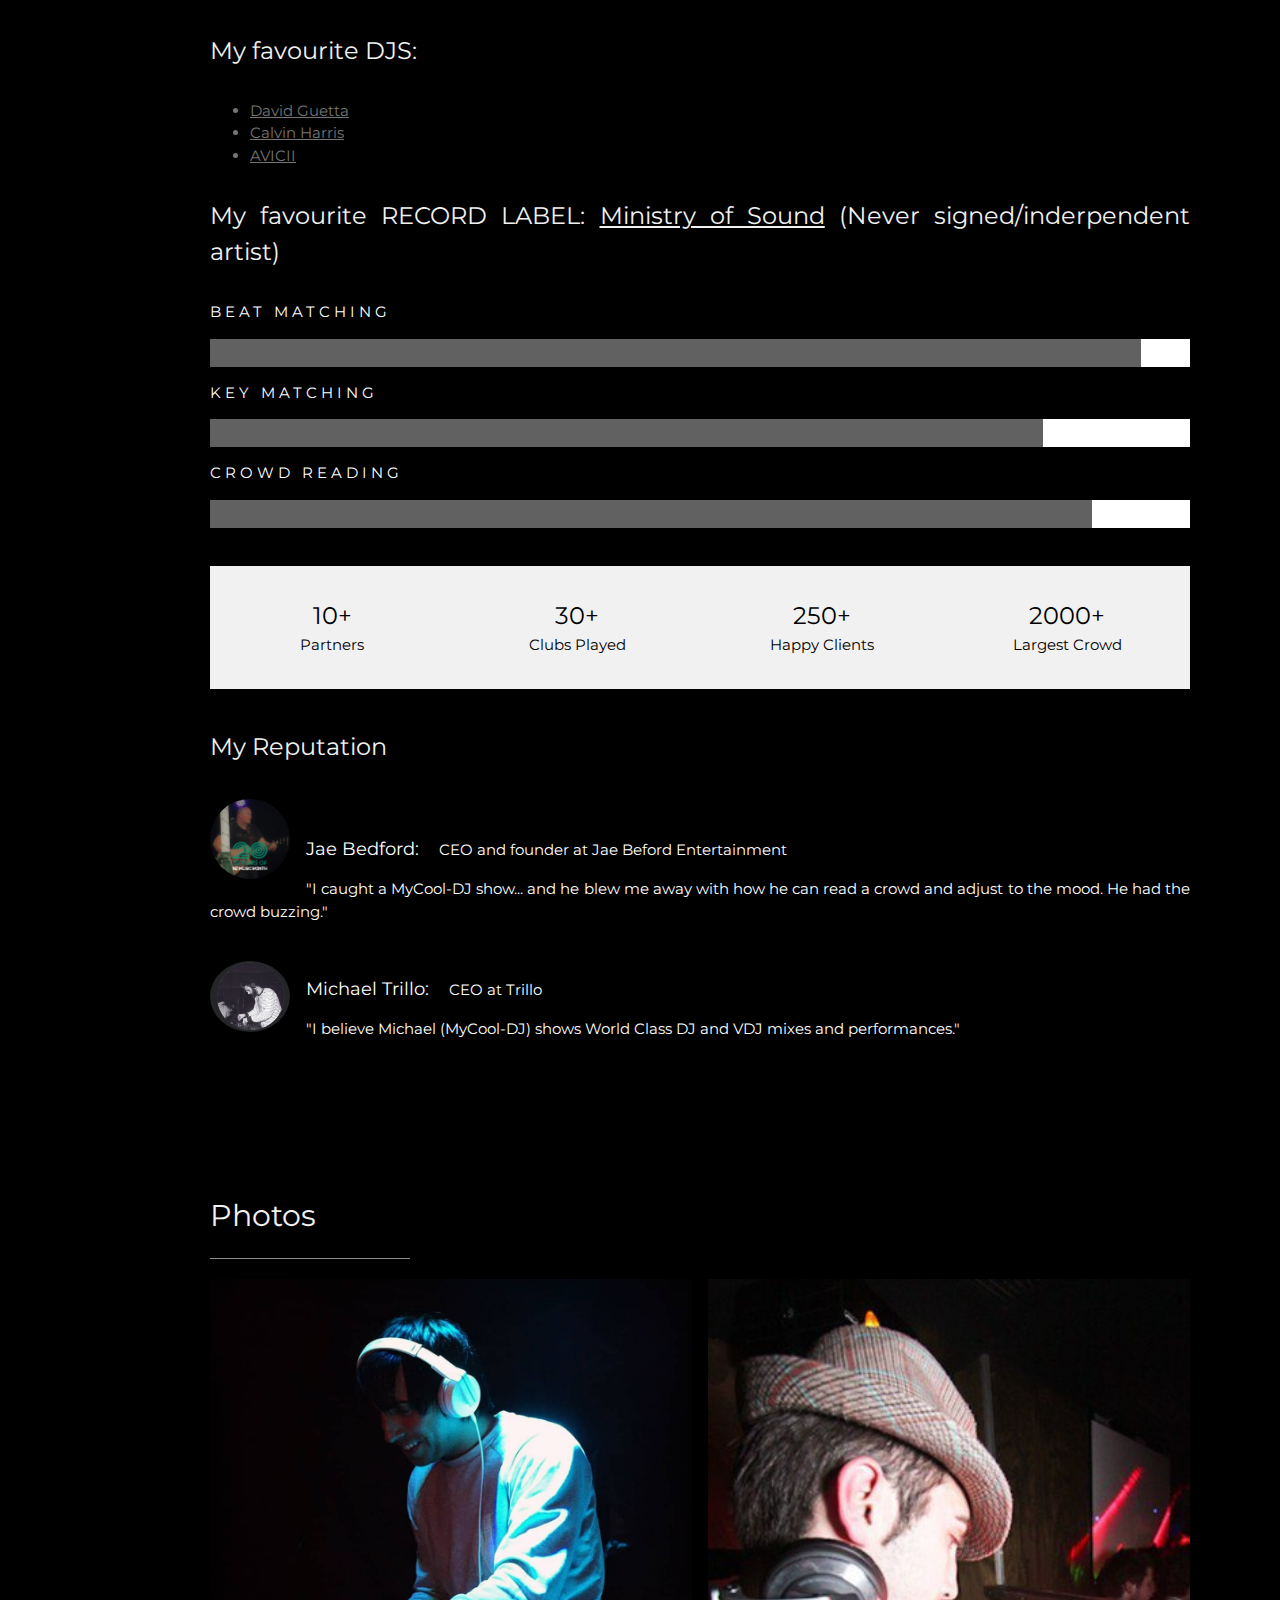
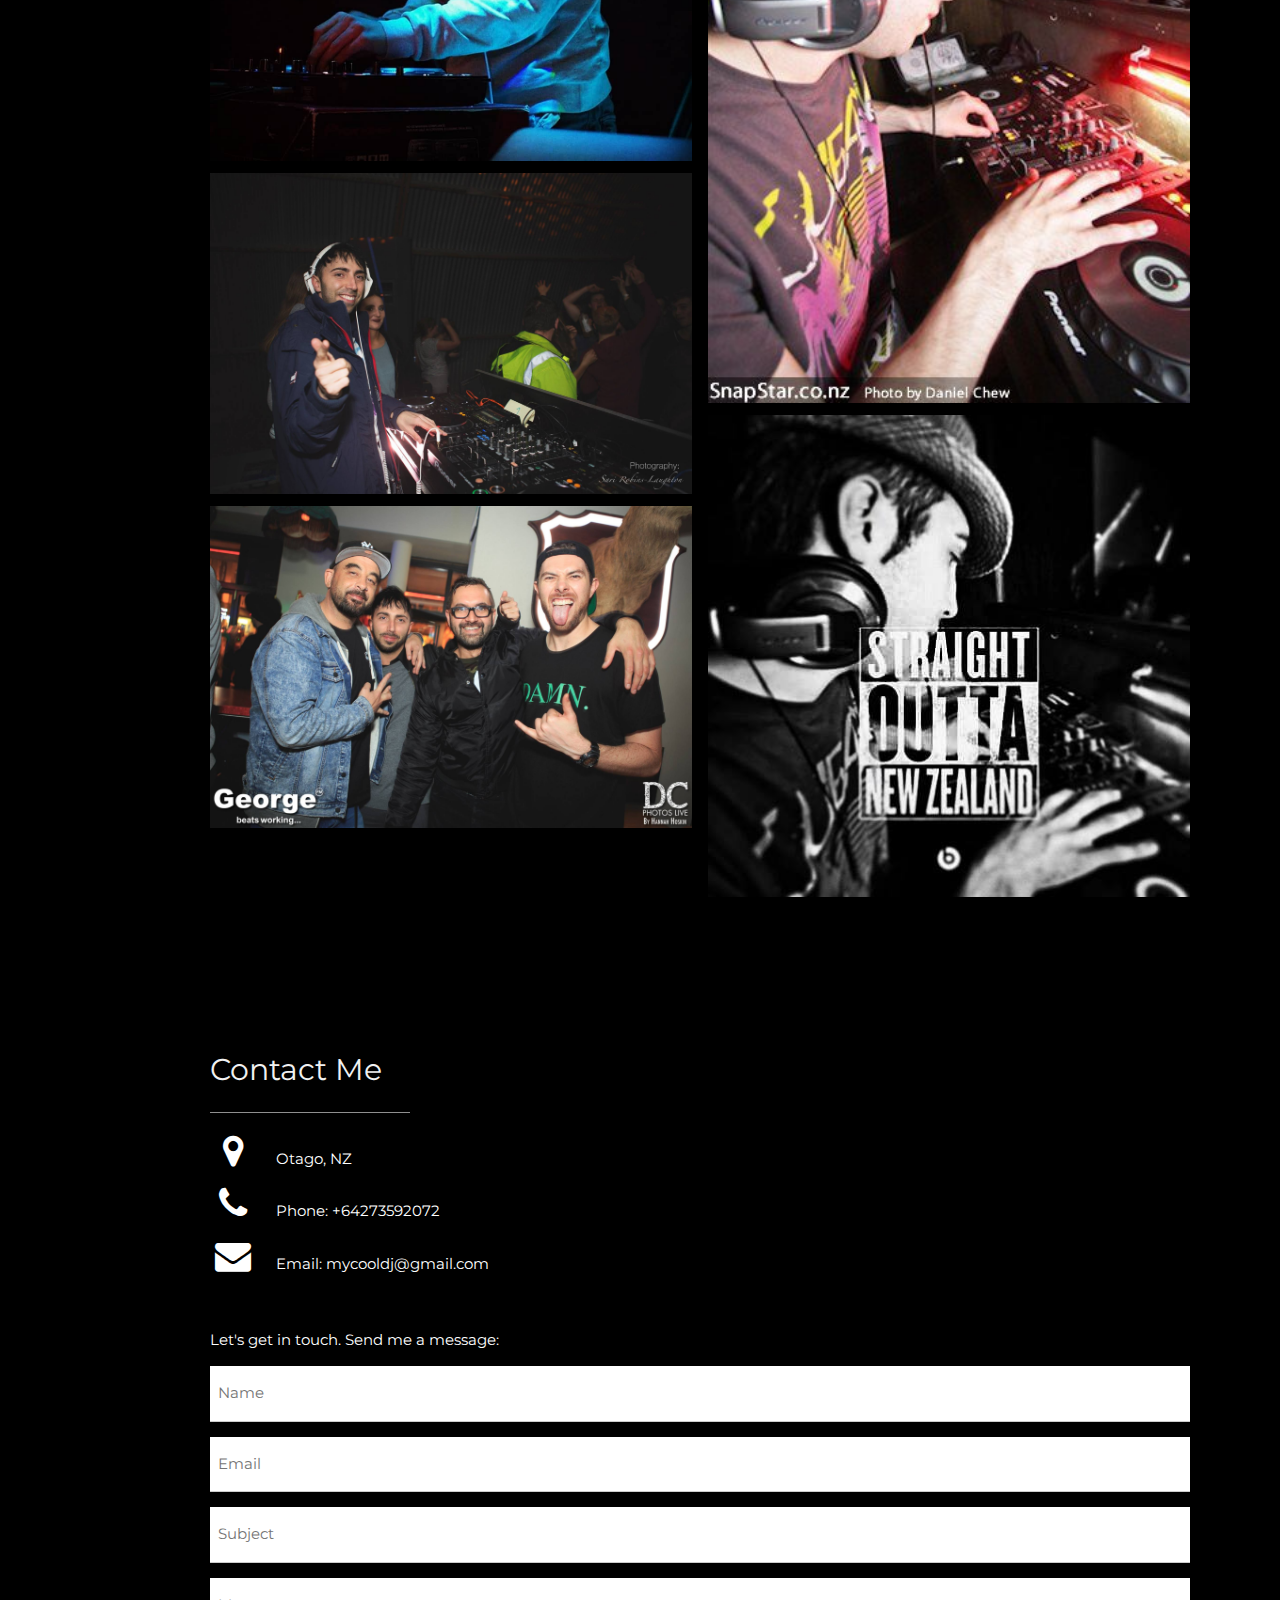
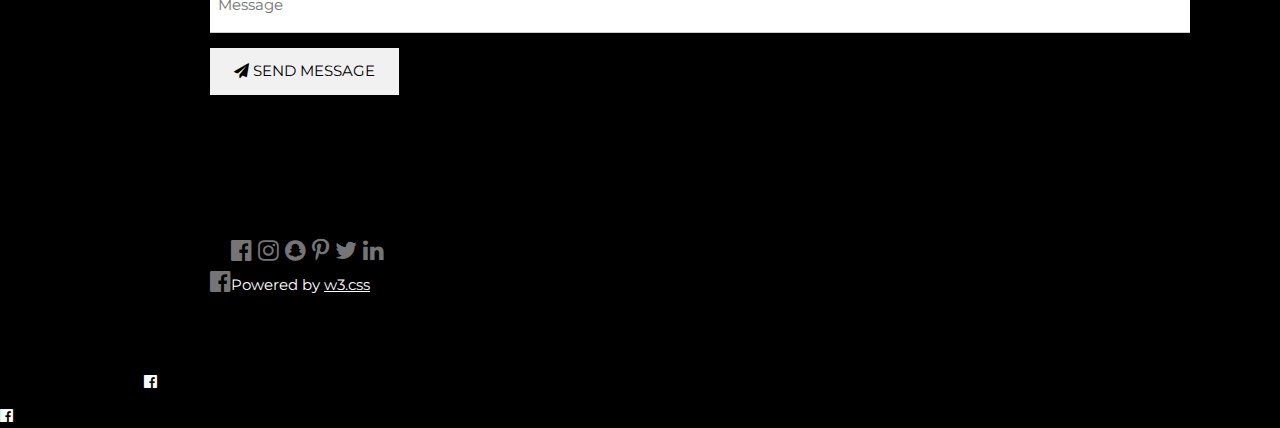
==== commit 894a50ee: "Moodle 1st Draft" ====
--- a/index.html
+++ b/index.html
@@ -1,12 +1,15 @@
 <!DOCTYPE html>
-<html>
-<title>W3.CSS Template</title>
-<meta charset="UTF-8">
-<meta name="viewport" content="width=device-width, initial-scale=1">
-<link rel="stylesheet" href="https://www.w3schools.com/w3css/4/w3.css">
-<link rel="stylesheet" href="https://fonts.googleapis.com/css?family=Montserrat">
-<link rel="stylesheet" href="https://cdnjs.cloudflare.com/ajax/libs/font-awesome/4.7.0/css/font-awesome.min.css">
-<link rel="stylesheet" href="style.css">
+
+<head>
+	<html>
+	<title>W3.CSS Template</title>
+	<meta charset="UTF-8">
+	<meta name="viewport" content="width=device-width, initial-scale=1">
+	<link rel="stylesheet" href="https://www.w3schools.com/w3css/4/w3.css">
+	<link rel="stylesheet" href="https://fonts.googleapis.com/css?family=Montserrat">
+	<link rel="stylesheet" href="https://cdnjs.cloudflare.com/ajax/libs/font-awesome/4.7.0/css/font-awesome.min.css">
+	<link rel="stylesheet" href="style.css">
+</head>
 
 <body class="w3-black">
 
@@ -28,7 +31,7 @@
   </a>
   <a href="#contact" class="w3-bar-item w3-button w3-padding-large w3-hover-black">
     <i class="fa fa-envelope w3-xxlarge"></i>
-    <p>CONTACT</p>
+    <p>SOCIAL</p>
   </a>
 </nav>
 
@@ -46,7 +49,6 @@
     <a href="AVICII.html" class="w3-bar-item w3-button w3-hide-small"></i>AVICII</a>
     <a href="Ministry Of Sound.html" class="w3-bar-item w3-button w3-hide-small"></i>MINISTRY OF SOUND</a>
   </div>
-  </nav>
 
   <!-- Navbar on small screens -->
   <div id="navDemo" class="w3-bar-block w3-white w3-hide w3-hide-large w3-hide-medium">
@@ -56,6 +58,7 @@
     <a href="#contact" class="w3-bar-item w3-button" onclick="toggleFunction()">CONTACT</a>
   </div>
 </div>
+</nav>
 
 <!-- Navbar on small screens (Hidden on medium and large screens) -->
 <div class="w3-top w3-hide-large w3-hide-medium" id="myNavbar">
@@ -83,7 +86,7 @@
     <hr style="width:200px" class="w3-opacity">
     <p>My DJ career spanned over a decade close to 15years, as I was DJing (mixing other people's music) for a living at the top nightclub hotspots in the Lower South Island New Zealand. I did many private functions too such as school balls, 21sts, and weddings. Mostly I played in the clubs, this was a special skill that took a lot of years to master, to learn something often doesn't take long (surface learning) but to master something can take a lifetime or at least 10,000 hours or 10years. This is the one thing I was able to master before my industry died. I saw the student bars close first and then saw the private functions fade away to using Spotify. I was a sales Rep at the time for a Music company called Orange Door, originally called Nightlife. Nightlife then teamed up with Spotify and all other companies folded including iTunes. This is due to streaming technologies. I loved my career, to entertain, it's my purpose (my Why). This is what got me into technology, my interest in wanting to learn I.T (my How) is how to use technology primarily for entertainment purposes. This website will cover my favorite DJs/Producers who influenced my DJing style, my long-term goal was to be producing by now but it's too hard to make a living so I gave up. Fun Fact: Wanting to learn to code all steamed from a DJ invention I came up with and when I tried to patent it and then sell it I was mocked for not being able to code. My idea was then stolen.</p>
    
-    <p>Due to the internet, many artists can now launch from just the internet, but I was in this transition of the major record labels that published (Mastered and mixed) then distributed CDs VS the rise of the internet which was not like it is today with all the tools to launch yourself. This is a double-edged sword as streaming services such as Spotify works out to be about $3.80USD per 1000 streams and in NZD that's about 5 dollars or a coffee. Therefore, I am now learning to Code, instead. When I was a DJ things like promotions and mixes were handled by other agents, I had my mixes on iTunes from being on a local radio station OAR, and a profile on a website called Snapstar (they chose if you were worthy). DJ's peaked as morden-day rockstars in the early 2000s' and today's entrepreneurs are today's rockstars IMO which is my next plan. Being on a stage and having to perform is what I know best, and the startup scene offers me this. To me a startup pitch [to raise captial], is all about putting on a good show and something people will pay me to do for them (monetization). I am still available for guest appearances VIA <a href="https://www.bandsforhire.co.nz/collections/dunedin/products/mycool-dj">PME Entertainment</a>. Even though I am no longer DJing my career will always be in the entertainment industry.</p>
+    <p>Due to the internet, many artists can now launch from just the internet, but I was in this transition of the major record labels that published (Mastered and mixed) then distributed CDs VS the rise of the internet which was not like it is today with all the tools to launch yourself. This is a double-edged sword as streaming services such as Spotify works out to be about $3.80USD per 1000 streams and in NZD that's about 5 dollars or a coffee. Therefore, I am now learning to Code, instead. When I was a DJ things like promotions and mixes were handled by other agents, I had my mixes on iTunes from being on a local radio station OAR, and a profile on a website called Snapstar (they chose if you were worthy). DJ's peaked as morden-day rockstars in the early 2000s' and today's entrepreneurs are today's rockstars IMO which is my next plan. Being on a stage and having to perform is what I know best, and the startup scene offers me this. To me a startup pitch [to raise captial], is all about putting on a good show and something people will pay me to do for them (monetization). I am still available for guest appearances VIA <a href="https://www.bandsforhire.co.nz/collections/dunedin/products/mycool-dj">PME Entertainment</a>. Even though I am no longer DJing my career will always be in the entertainment industry and finding new ways to entertain my audience.</p>
     <h3 class="w3-padding-16 w3-text-light-grey">My favourite DJS:</h3>
     <ul> 
       <li>
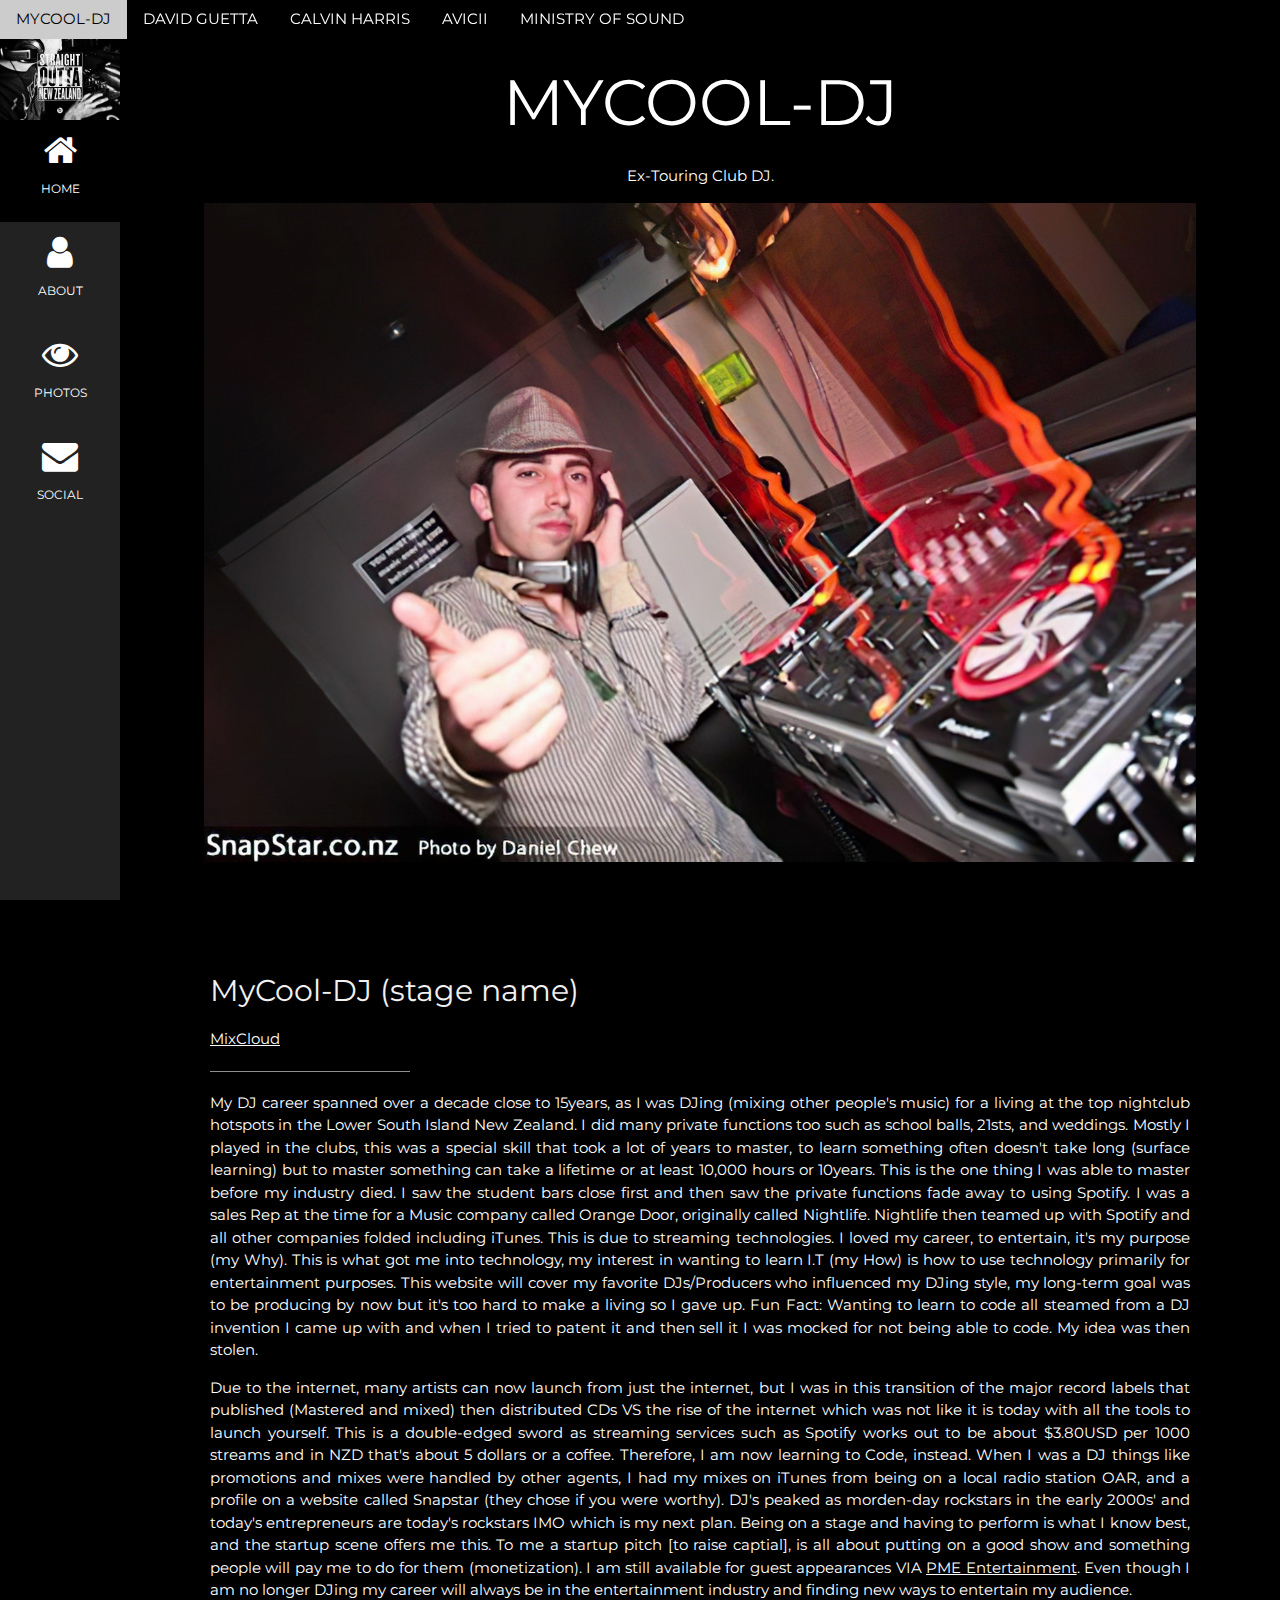
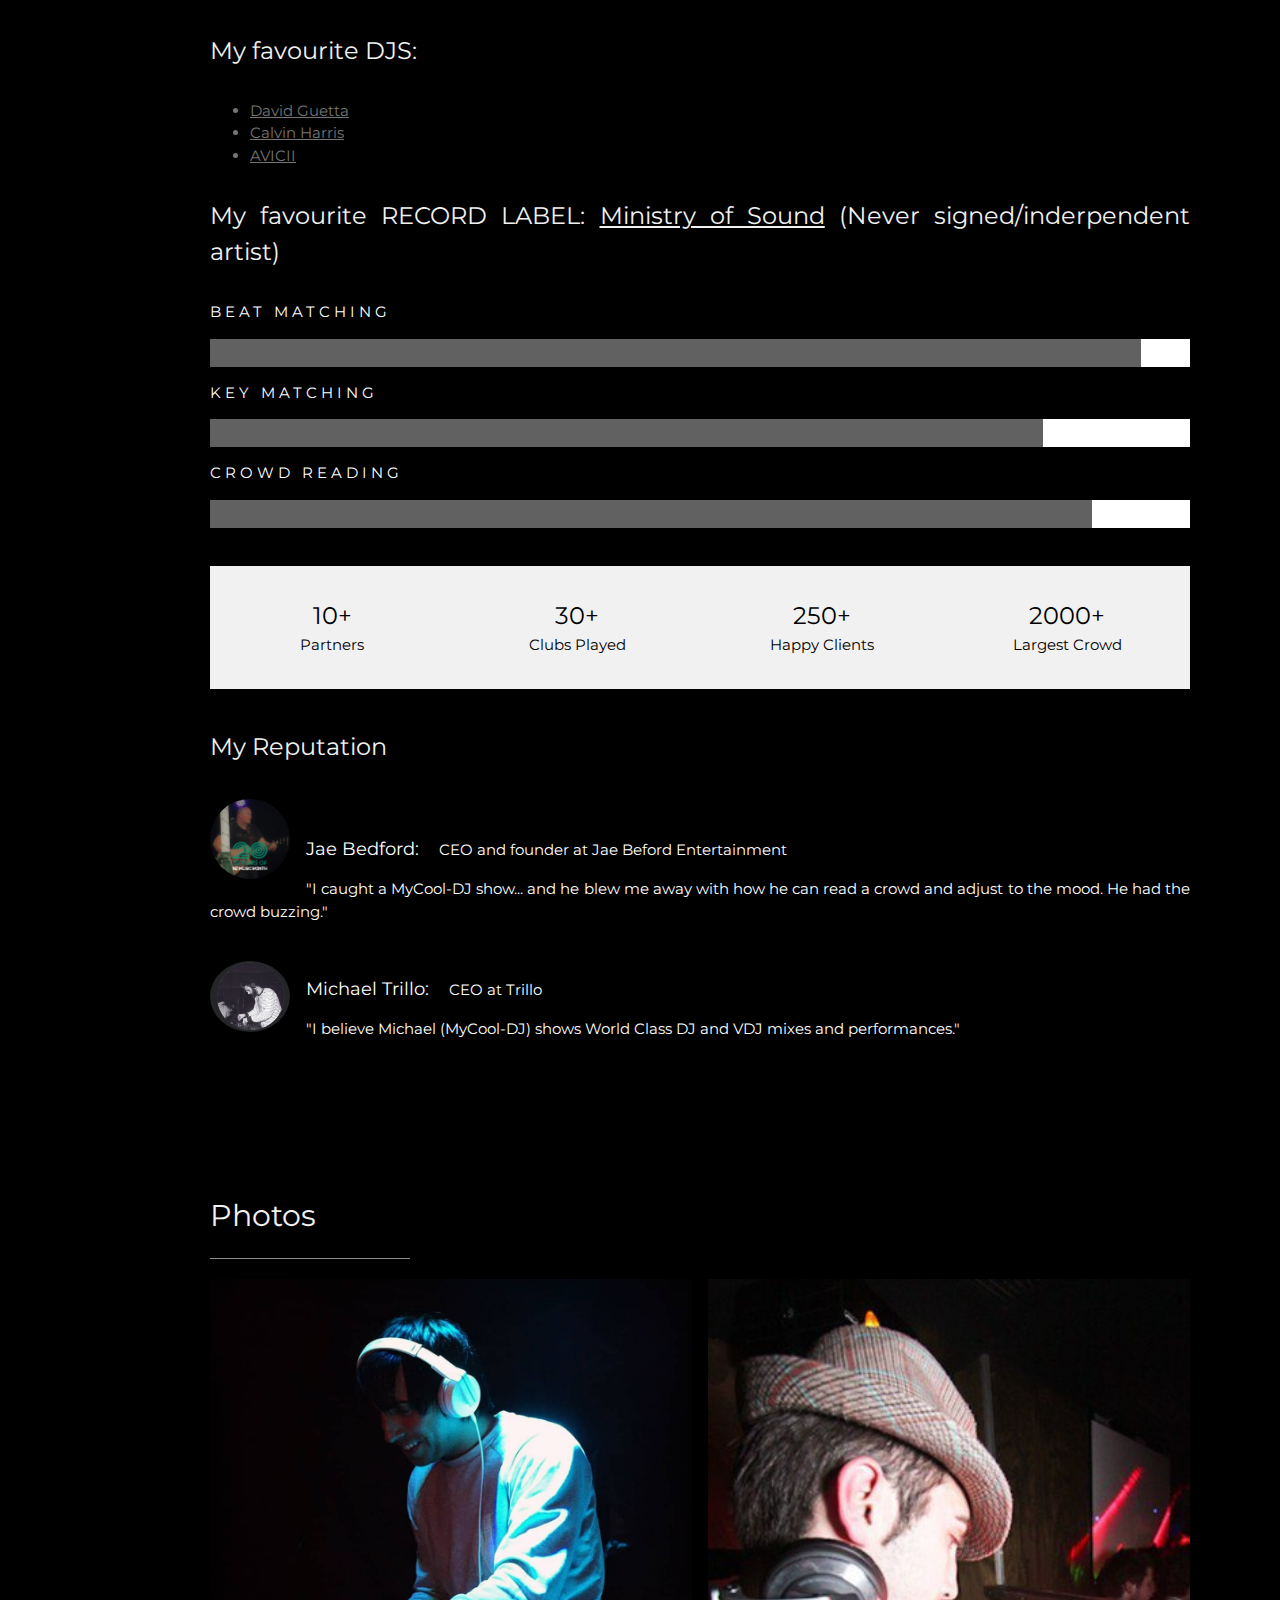
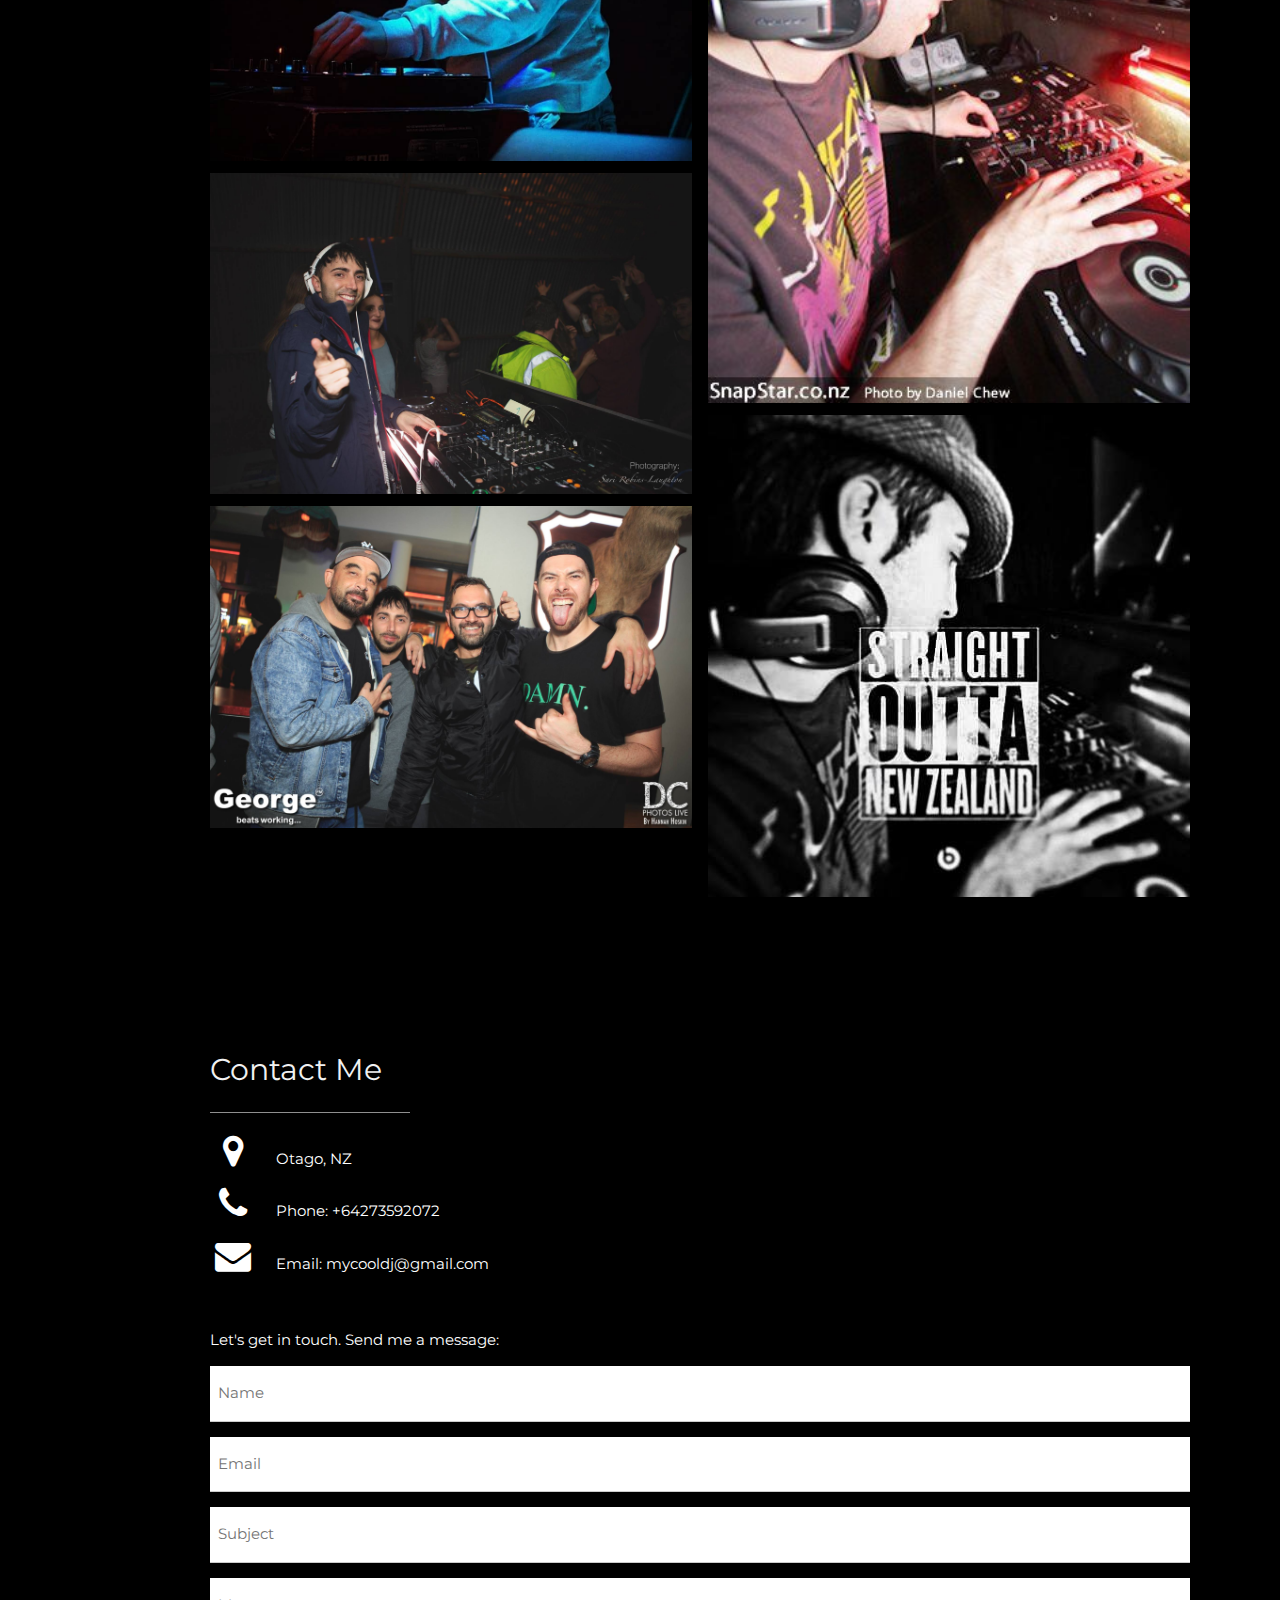
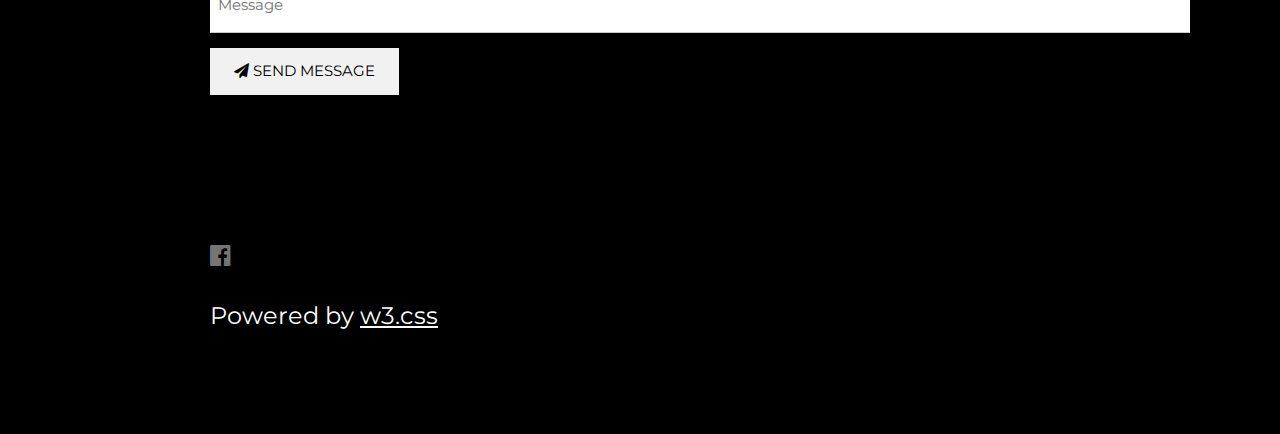
==== commit 192f596b: "fixing bugs" ====
--- a/index.html
+++ b/index.html
@@ -194,15 +194,11 @@
   
     <!-- Footer -->
   <footer class="w3-content w3-padding-64 w3-text-grey w3-xlarge">
-    <a href="https://www.facebook.com/mycooldj"><i class="fa fa-facebook-official w3-hover-opacity"</i></a>
-    <i class="fa fa-instagram w3-hover-opacity"></i>
-    <i class="fa fa-snapchat w3-hover-opacity"></i>
-    <i class="fa fa-pinterest-p w3-hover-opacity"></i>
-    <i class="fa fa-twitter w3-hover-opacity"></i>
-    <i class="fa fa-linkedin w3-hover-opacity"></i>
-    <p class="w3-medium">Powered by <a href="https://www.w3schools.com/w3css/default.asp" target="_blank" class="w3-hover-text-green">w3.css</a></p>
+    <a href="https://www.facebook.com/mycooldj"><i class="fa fa-facebook-official w3-hover-opacity"></i></a>
+    <br>
+    <p>Powered by <a href="https://www.w3schools.com/w3css/default.asp" target="_blank" class="w3-hover-text-green">w3.css</a></p>
+  </footer>
   <!-- End footer -->
-  </footer>
 
 <!-- END PAGE CONTENT -->
 </div>
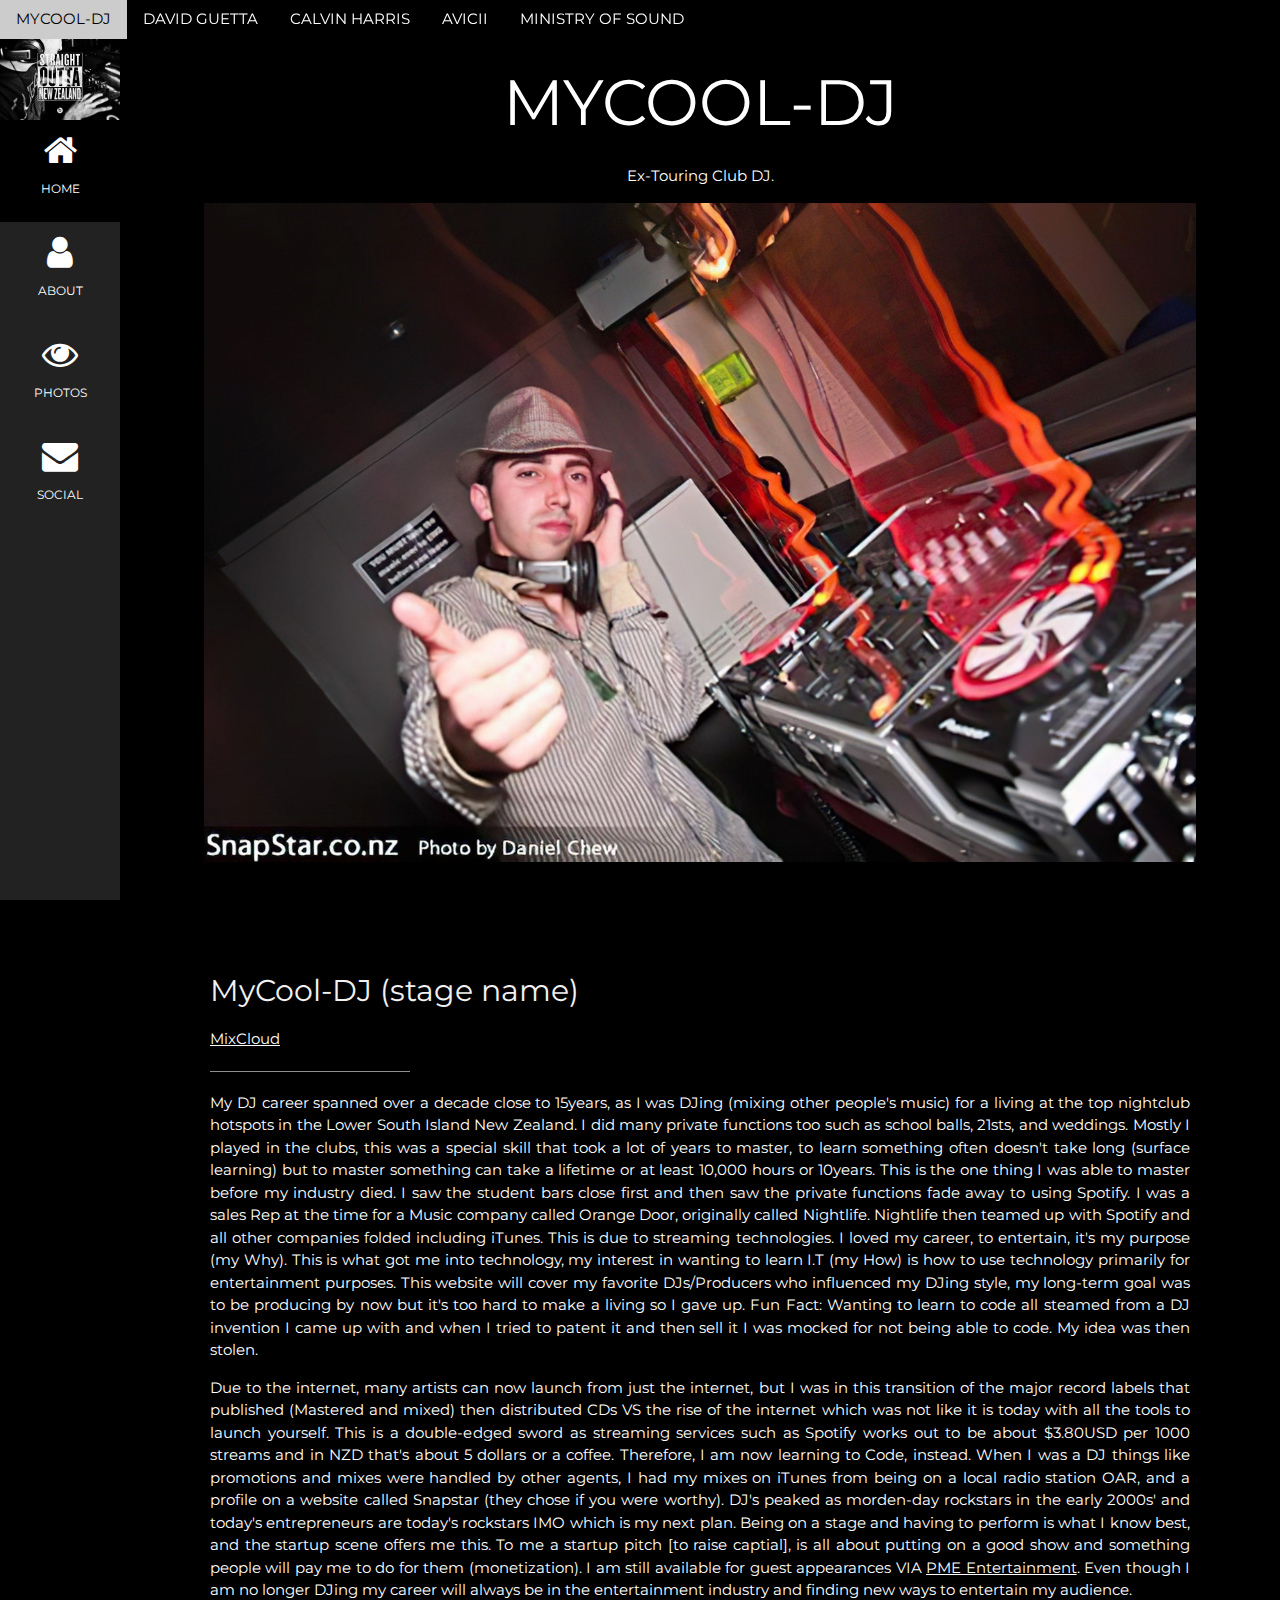
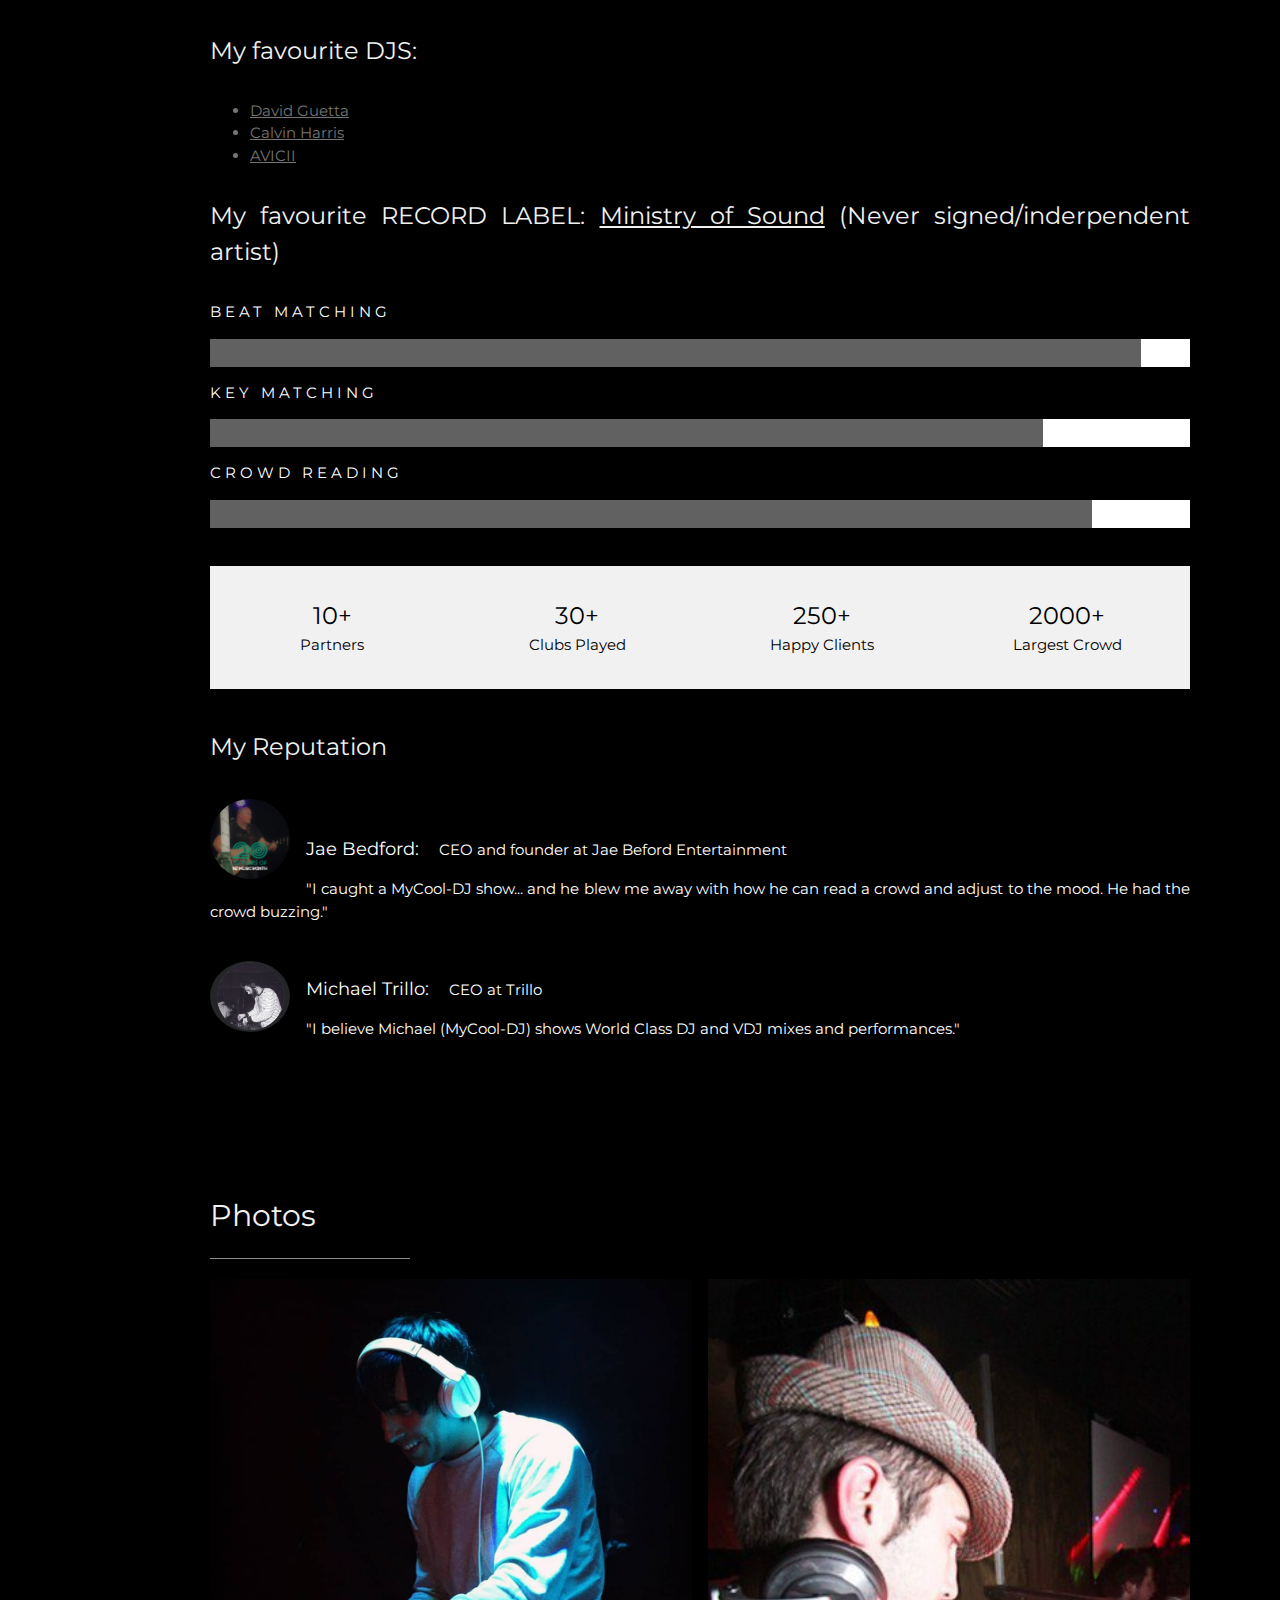
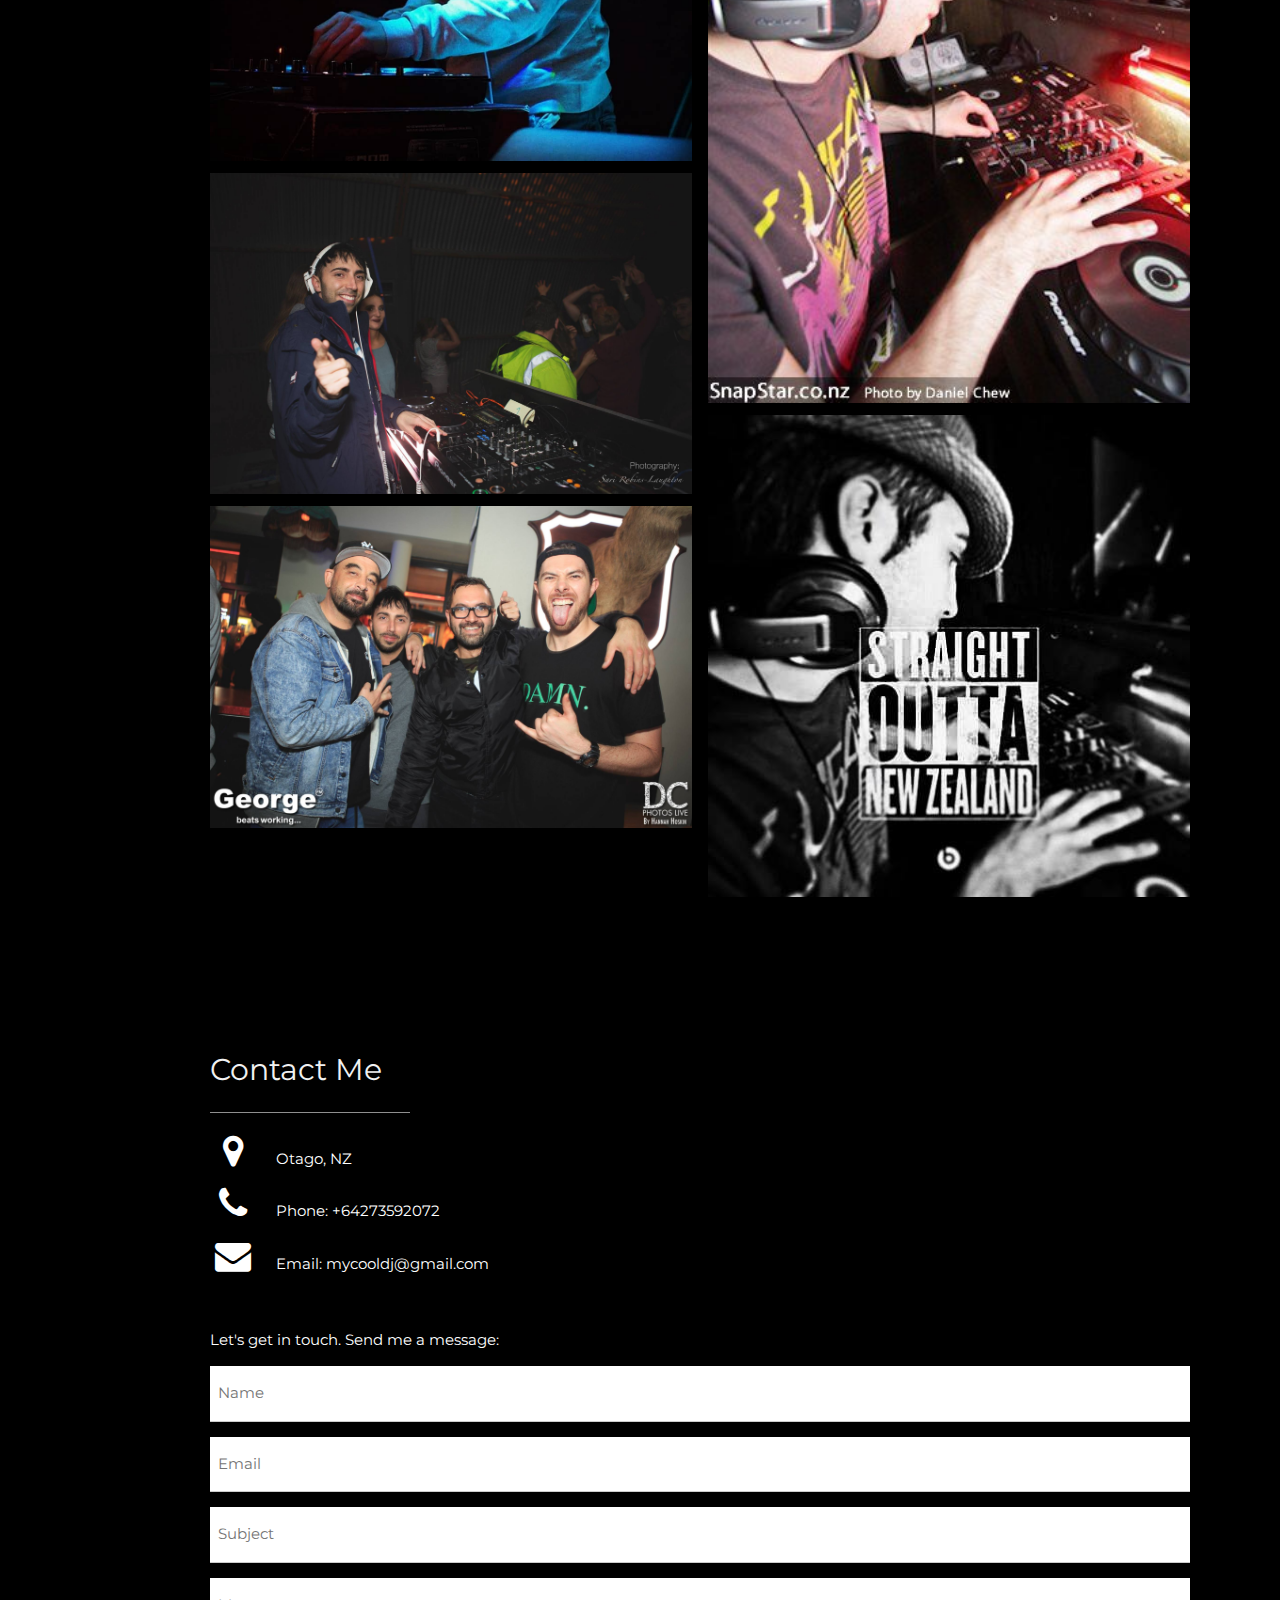
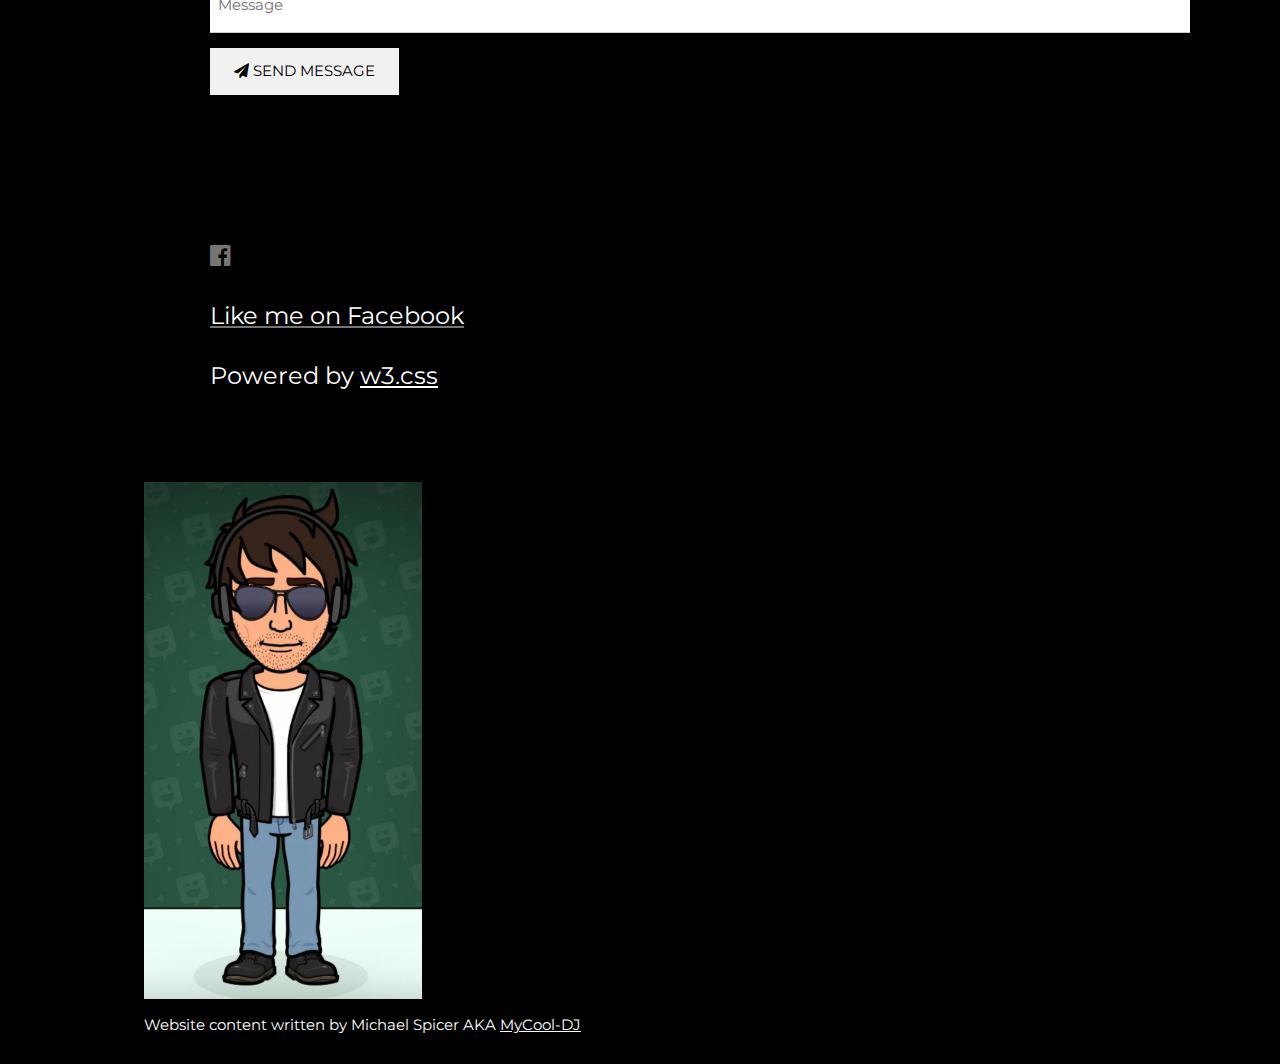
==== commit 2805aee8: "Moodle version" ====
--- a/index.html
+++ b/index.html
@@ -194,10 +194,12 @@
   
     <!-- Footer -->
   <footer class="w3-content w3-padding-64 w3-text-grey w3-xlarge">
-    <a href="https://www.facebook.com/mycooldj"><i class="fa fa-facebook-official w3-hover-opacity"></i></a>
-    <br>
+    <a href="https://www.facebook.com/mycooldj">
+    <i class="fa fa-facebook-official w3-hover-opacity"></i><p>Like me on Facebook</p></a>
     <p>Powered by <a href="https://www.w3schools.com/w3css/default.asp" target="_blank" class="w3-hover-text-green">w3.css</a></p>
   </footer>
+  <img src="/photos/Avatar.jpg" width="25%" height="50%">
+  <p>Website content written by Michael Spicer AKA <a href="index.html">MyCool-DJ</a></p>
   <!-- End footer -->
 
 <!-- END PAGE CONTENT -->
--- a/style.css
+++ b/style.css
@@ -1,4 +1,4 @@
-	body,
+  body,
 	h1,
 	h2,
 	h3,
@@ -26,8 +26,11 @@
 	}
 
 	/* Remove margins from "page content" on small screens */
-	@media only screen and (max-width: 600px) {
+	@media only screen and (max-width: 600px){
 		#main {
 			margin-left: 0
 		}
-	}+  }
+  footer{
+box-flex: auto;
+  }